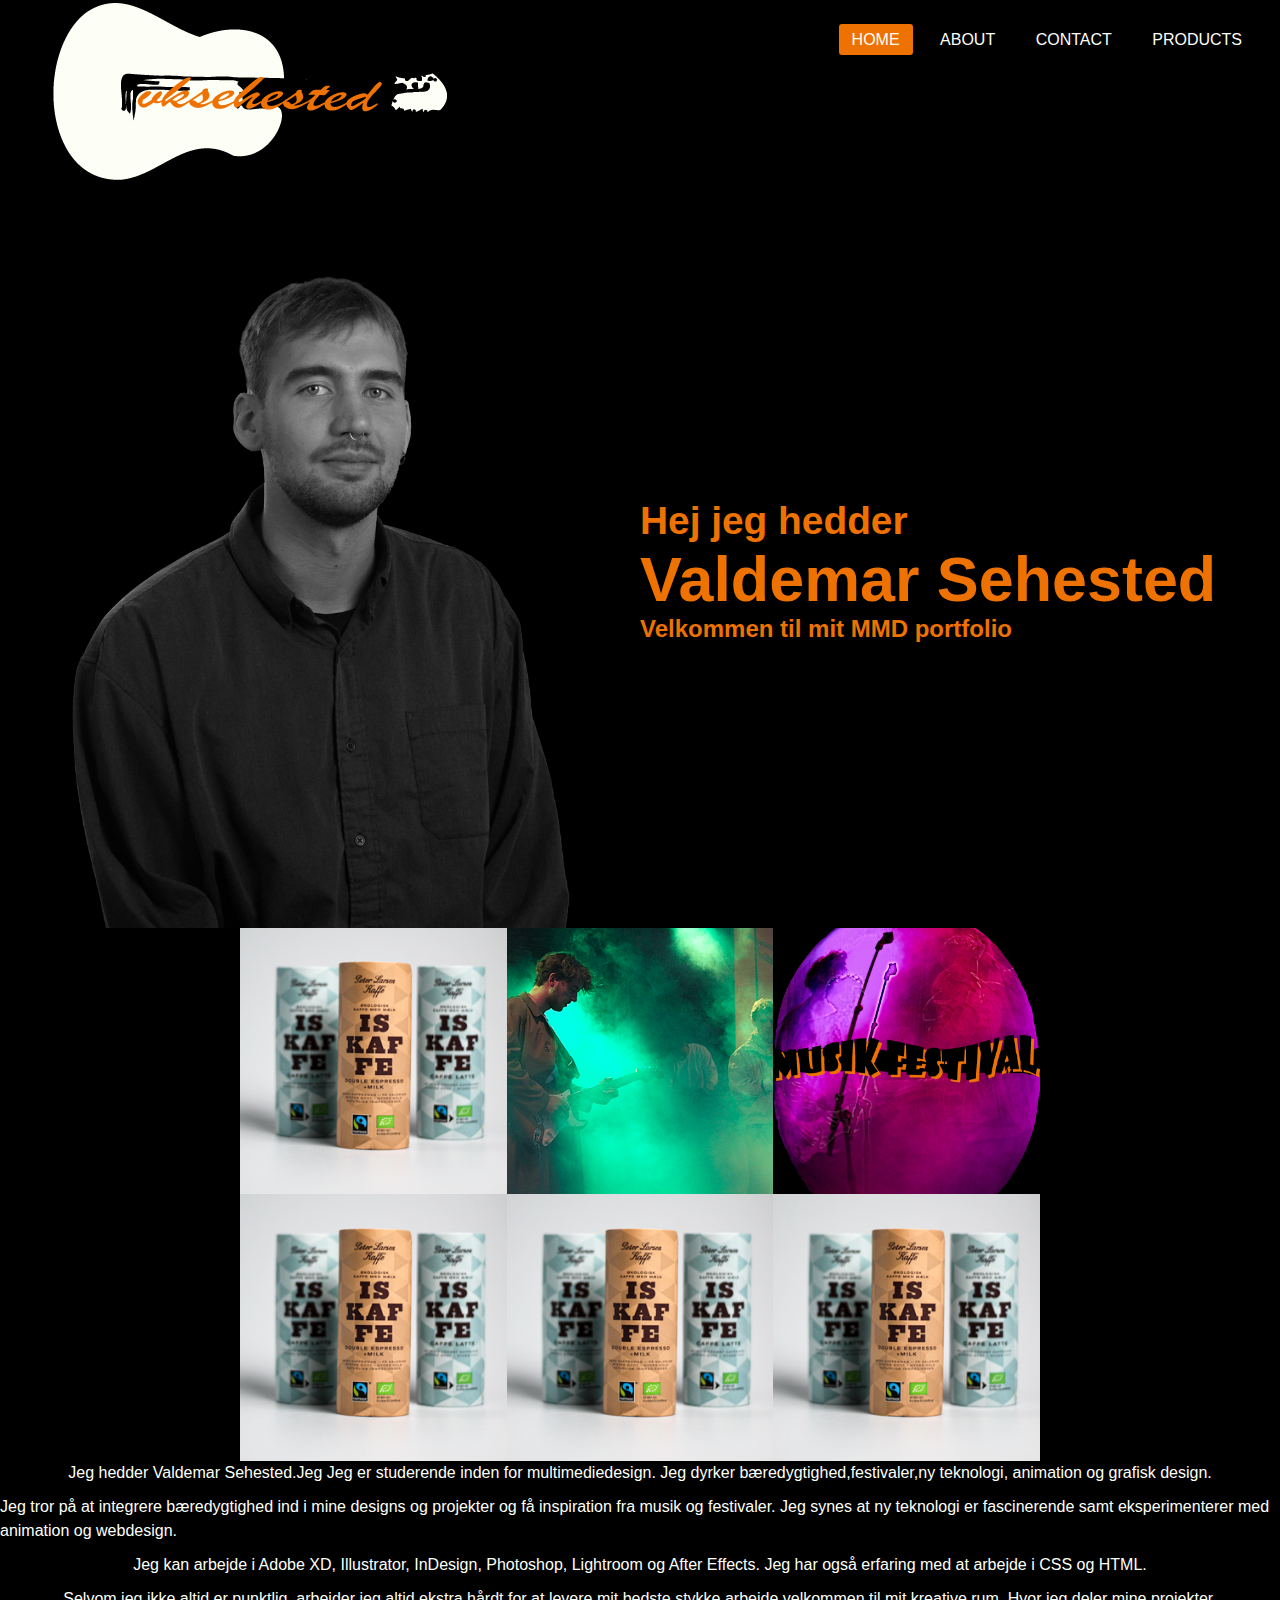
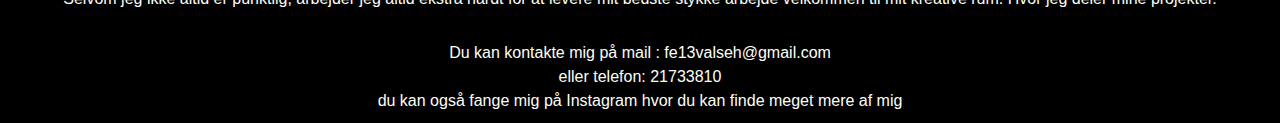
==== index.html @ 4e05ffeb "changed name to index" ====
<!DOCTYPE html>
<html lang="en">
<head>
    <meta charset="UTF-8">
    <link rel="stylesheet" href="frontpage.css">
    <title>frontpage</title>

</head>
<body id="pagefront">
    
    <nav>
        
        
        <label class="logo">
            <img src="guitar-logo.png" alt="vksehested logo">
        </label>
        <ul>
            <li><a class="active" href="#">home</a></li>
            <li><a href="#about">about</a></li>
            <li><a href="#contact">contact</a></li>
            <li><a href="#products">products</a></li>
        </ul>
    </nav>
    <section id="home">
        <div class="home-container">
        <img class="pro-pic" src="profil-billede.png" alt="profil billede af mig">
        <div>
            <p class="headline-medium headline-text">Hej jeg hedder</p>
            <p class="headline-large headline-text">Valdemar Sehested</p>
            <p class="headline-small headline-text">Velkommen til mit MMD portfolio</p>
        </div> 
    </div>
 </section>

<section id="contact">
    
    </section>
    <section id="products">
        <div class="produkt-container">
        <div class="product-galleri">
            <img src="kaffe-billede.png" alt="produkt billede af 3 is kaffe">
            <img src="guitar-manden.png" alt="guitarist til koncert">
            <img src="æg-festival_done.png" alt="produkt billede af 3 is kaffe">
            <img src="kaffe-billede.png" alt="produkt billede af 3 is kaffe">
            <img src="kaffe-billede.png" alt="produkt billede af 3 is kaffe">
            <img src="kaffe-billede.png" alt="produkt billede af 3 is kaffe">
       
          </div>
        </div>
    </section>

    <section id="about">
        <div class="about-container">
            <p class="about-me-tekst">Jeg hedder Valdemar Sehested.Jeg Jeg er studerende inden for multimediedesign. Jeg dyrker bæredygtighed,festivaler,ny teknologi, animation og grafisk design.
            </p>
            <p class="about-me-tekst">Jeg tror på at integrere bæredygtighed ind i mine designs og projekter og få inspiration fra musik og festivaler. Jeg synes at ny teknologi er fascinerende samt eksperimenterer med animation og webdesign.
            </p>
            <p class="about-me-tekst">Jeg kan arbejde i Adobe XD, Illustrator, InDesign, Photoshop, Lightroom og After Effects. Jeg har også erfaring med at arbejde i CSS og HTML.
            </p>
            <p class="about-me-tekst">Selvom jeg ikke altid er punktlig, arbejder jeg altid ekstra hårdt for at levere mit bedste stykke arbejde velkommen til mit kreative rum. Hvor jeg deler mine projekter.
            </p>
        </div>
    </section>
    <section id="contact">
        <div class="contact-container">
            <p class="kontakt-tekst">Du kan kontakte mig på mail : fe13valseh@gmail.com</p>
            <p class="kontakt-phone">eller telefon: 21733810</p>
            <p class="kontakt-SoMe">du kan også fange mig på Instagram hvor du kan finde meget mere af mig</p>
            
        </div>

    </section>

    


    
    <footer class="footer">
        
    </footer>
  
</body>

</html>
---- frontpage.css ----
*{
    padding: 0;
    margin: 0;
    text-decoration: none;
    list-style: none;
    box-sizing: border-box;
    position: relative;
}
#products .product-galleri
{
display: grid;
grid-template-columns:repeat(3, 1fr);
grid-template-rows: repeat(2,auto);
max-width: 50rem;
margin-inline: auto;
margin-top: 100px;
margin: auto;
flex-direction: row;
}
#products .product-galleri > img
{
width: 100%;
aspect-ratio: 1/1;
object-fit: cover;
transition: 
scale 300ms ease,
opacity 350ms linear ;
}
#products .product-galleri:has(img:hover) > img:not(:hover)
{
scale: .8;
opacity: .7;
}
body
{
    background-color: black;
    font-family:Arial, Helvetica, sans-serif ;
    scroll-behavior: smooth;  
}
.contact-container
{
    display: flex;
    align-items: center;
    flex-direction: column;
    margin-bottom: 20px;
    font-size: 16px;
    font-weight:normal;
    color: #fdfff7;
    line-height: 1.5;
    margin-bottom: 10px;
}
  .about-container
  {
    display: flex;
    align-items: center;
    flex-direction: column;
    margin-bottom: 20px;
  }
.about-me-tekst
{
    font-size: 16px;
    font-weight:normal;
    color: #fdfff7;
    line-height: 1.5;
    margin-bottom: 10px;
    
}
  

nav
{
    background: black
    ;
    height: 80px
    width 100%;
}
.footer
{
background-color: #626267;
color: #fdfff7;
text-align: center;
position: absolute ;
bottom: 0;
width: 100%;
margin-top: auto;

}

.headline-small,
.headline-medium,
.headline-large
{
white-space: nowrap;
}

.home-container
{
    display: flex;
    align-items: center;
    margin: bottom 20px;
}
.headline-text
{
margin: 0;
}
.headline-small
{
font-size: 24px;
font-weight: bold;
color: #ee7202;   
}
.headline-medium
{
font-size: 38.83px;
font-weight: bold;
color: #ee7202;   
}
.headline-large
{
font-size: 62.83px;
font-weight: bold;
color: #ee7202;   
}
.pro-pic
{
width: 50%;
height: auto;
display: block;
float: left;
margin-top: 0%;


}

nav ul
{
    float: right;
    margin-right: 20px;
}

nav ul li
{
display: inline-block;
line-height: 80px;
margin: 0 5px;

}
nav ul li a
{
color: #fdfff7;
font-size: 16px;
text-transform: uppercase;
padding: 7px 13px;
border-radius: 3px; ;
}
label.logo
{
color:#ee7202 ;
font-size: 24px; 
line-height: 80px;
padding: 0 50px;
font-weight: bold;
outline-color: black;




}



a.active,a:hover
{
background: #ee7202;
transition: .5;

}
/* this is for half a screen*/
@media(max-width: 952px)
{
    .home-container
    {
        display: flex;
        align-items: center;
        text-align: left;
        margin-top: 100px;
    }
    .pro-pic
{
width: 50%;
height: auto;
display: block;
float: left;
margin: 200px 0 100px;

}
.headline-small,
.headline-medium,
.headline-large
{
white-space: nowrap;
}

.headline-small
{
font-size: 14.83px;
font-weight: bold;
color: #ee7202;   
}

.headline-medium
{
font-size: 24px;
font-weight: bold;
color: #ee7202;   
}

.headline-large
{
font-size: 38.83px;
font-weight: bold;
color: #ee7202;   
}

.footer
{
background-color: #626267;
color: #fdfff7;
text-align: center;
padding: 20px;
width: 100%;
margin-top: auto;
}

    label.logo
    {
        font-size: 30px;
        padding-left: 50px;

    }
    nav ul li a
    {
        font-size:10px ;
    }
}
/* phone size */
@media(max-width: 600px)
{
    .product-galleri img
    {
    display: flex;
    max-width: 50rem;
    margin-inline: auto;
    margin-top: 100px;
    margin: auto;
    flex-direction:column;
    flex-wrap: wrap ;
    }
    #products .product-galleri > img
    {
    width: 100%;
    aspect-ratio: 1/1;
    object-fit: cover;
    transition: 
    scale 300ms ease,
    opacity 350ms linear ;
    }
    #products .product-galleri:has(img:hover) > img:not(:hover)
    {
    scale: .8;
    opacity: .7;
    }
    .contact-container
{
    display: flex;
    align-items: center;
    flex-direction: column;
    margin-bottom: 20px;
    font-size: 16px;
    font-weight:normal;
    color: #fdfff7;
    line-height: 1.5;
    margin-bottom: 10px;
}
  .about-container
  {
    display: flex;
    align-items: center;
    flex-direction: column;
    margin-bottom: 20px;
    max-width: 600px;
    margin: auto;
    max-width: 80%;
    background-color: black;
    margin-top: 440px;  
    
  }
.about-me-tekst
{
    font-size: 14px;
    font-weight:normal;
    color: #fdfff7;
    line-height: 1.5;
    margin-bottom: 10px;
    text-align: left;
    background-color: black;
    max-width: 600px;
    margin-left: 500px;
    width: 400px;
   
}

    .home-container
    {
        display: flex;
        align-items: center;
        text-align: left;
        margin-top: 200px;
    }
    .pro-pic
{
width: 50%;
height: auto;
display: block;
float: left;
margin: 200px 0 100px;

}

.headline-small
{
font-size: 80%;
font-weight: bold;
color: #ee7202;   
}

.headline-medium
{
font-size: 80%;
font-weight: bold;
color: #ee7202;   
}

.headline-large
{
font-size: 80%;
font-weight: bold;
color: #ee7202;   
}

footer
{
background-color: #626267;
color: #fdfff7;
text-align: center;
padding: 20px;
position: absolute;
bottom: 0;
width: 100%;
margin-top: auto;
}

    label.logo
    {
        font-size: 30px;
        padding-left: 50px;
        margin-bottom: 50px;

    }
    nav ul li a
    {
        font-size:10px ;
    }
    ul
    {
        position: absolute;
        width: 100%;
        height: 100vh;
        top: 80px;
        left: 0;
        text-align: center;
      


    }
    nav ul li
    {
        display: block;
        margin: 50px 0;
        line-height: 30px;
    }
   
    a:hover,a.active
    {
        background: none;
        color: #ee7202;
    }
}


@media(max-width: 858px)
{
    
     ul
    {
        position: absolute;
        width: 100%;
        height: 100vh;
        top: 80px;
        left: 0;
        text-align: center;
      


    }
    nav ul li
    {
        display: block;
        margin: 50px 0;
        line-height: 30px;
    }
    nav ul li a
    {
        font-size: 20px;
    }
    a:hover,a.active
    {
        background: none;
        color: #ee7202;
    }
    .pro-pic
    {
        float: left;


    }
    #products .product-galleri
{
display: grid;
grid-template-columns: repeat(3, 2fr);
grid-template-rows: repeat(3,auto);
max-width: 50rem;
margin-inline: auto;
float: right;
margin-top: 100px;
}
#products .product-galleri > img
{
width: 100%;
aspect-ratio: 1/1;
object-fit: cover;
transition: 
scale 300ms ease,
opacity 350ms linear ;
}
#products .product-galleri:has(img:hover) > img:not(:hover)
{
scale: .8;
opacity: .7;
}
}
/*
#products .product-galleri
{
display: grid;
grid-template-columns: repeat(3, 2fr);
grid-template-rows: repeat(3,auto);
max-width: 50rem;
margin-inline: auto;
float: right;
}
#products .product-galleri > img
{
width: 100%;
aspect-ratio: 1/1;
object-fit: cover;
transition: 
scale 300ms ease,
opacity 350ms linear ;
}
#products .product-galleri:has(img:hover) > img:not(:hover)
{
scale: .8;
opacity: .7;
}*/
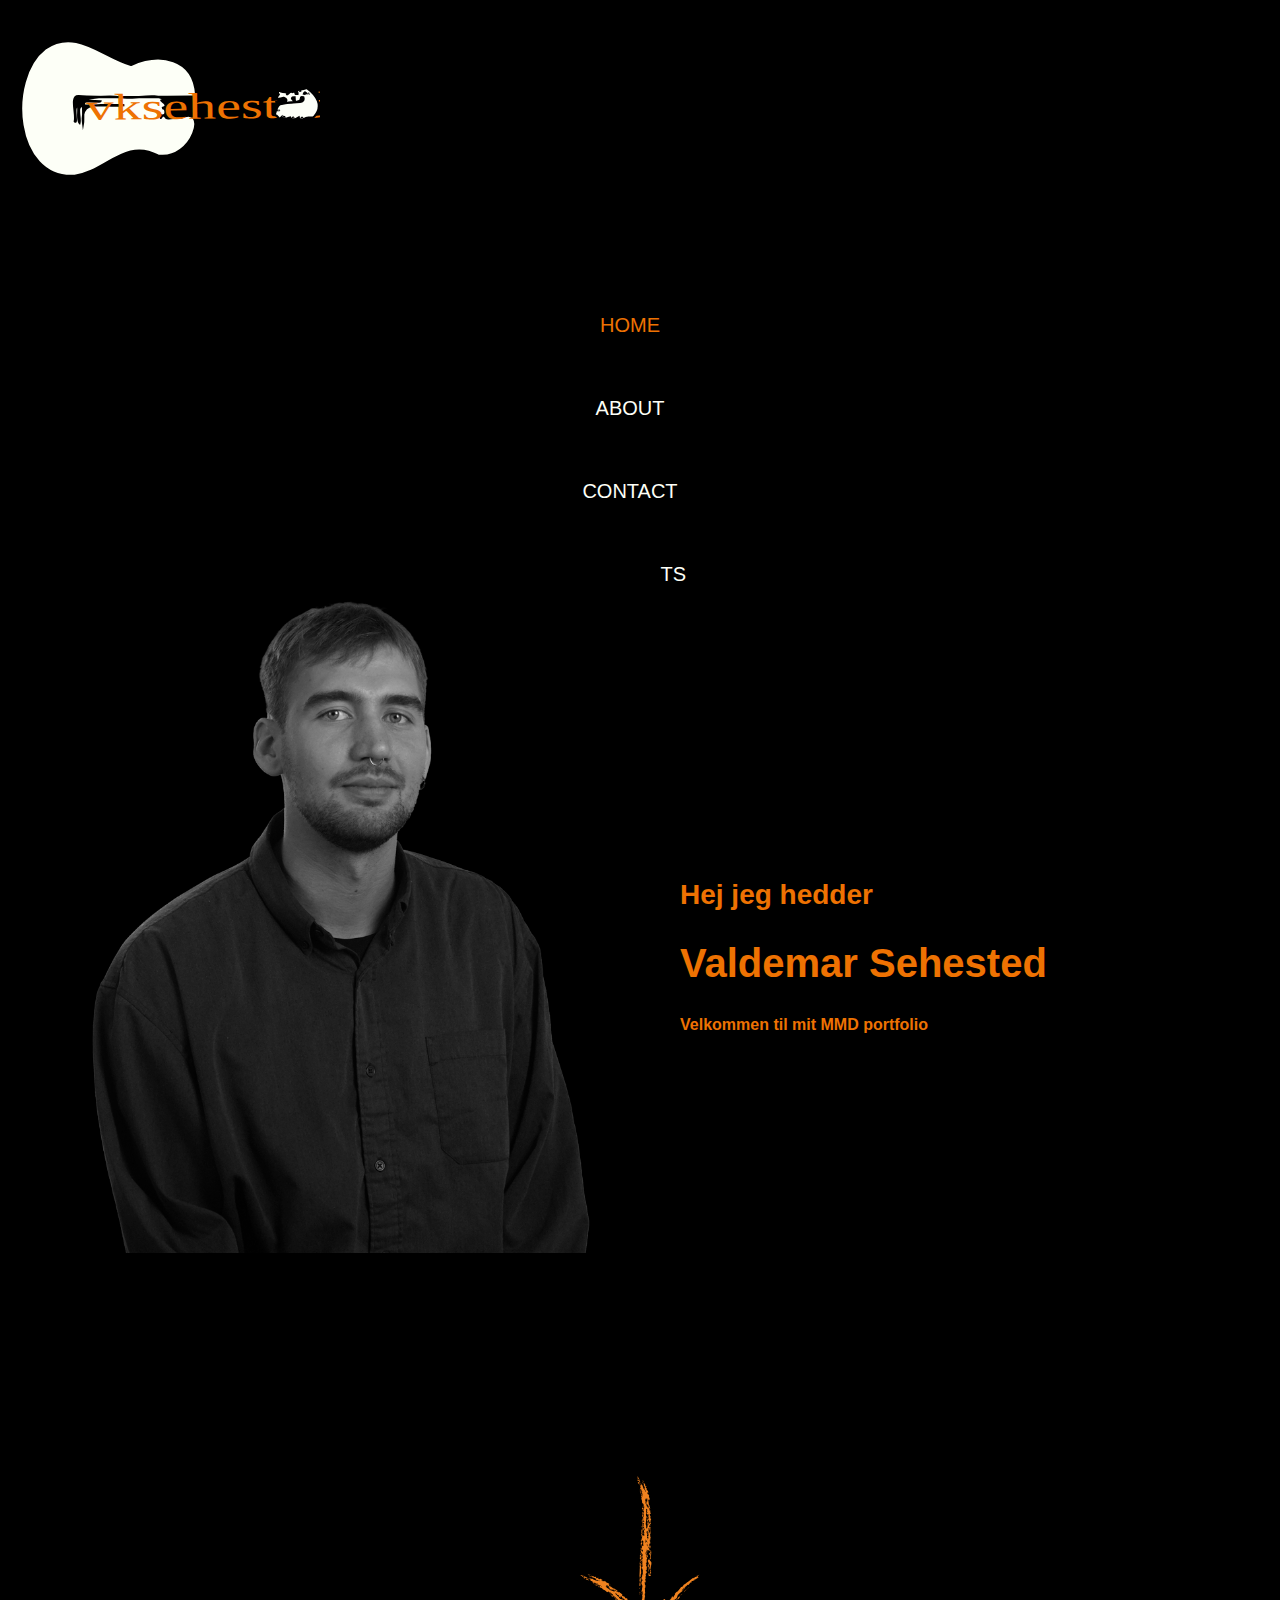
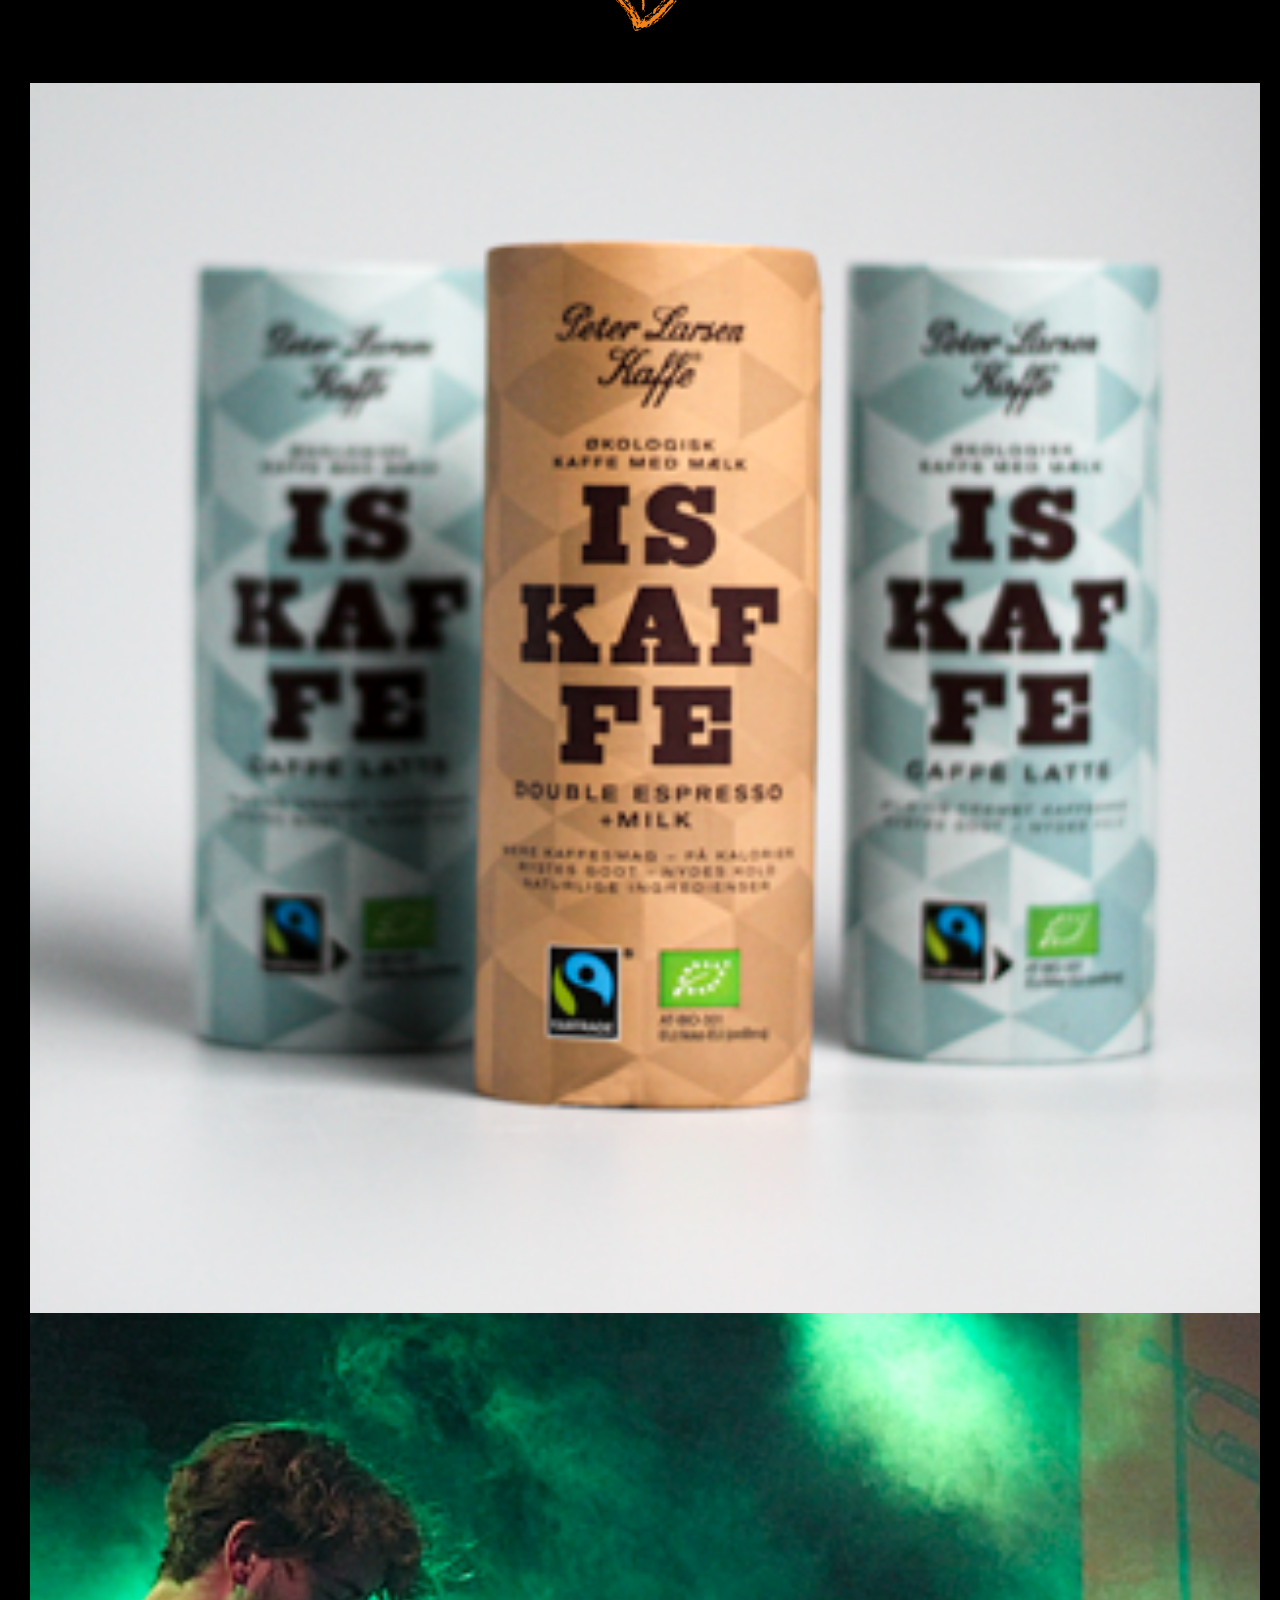
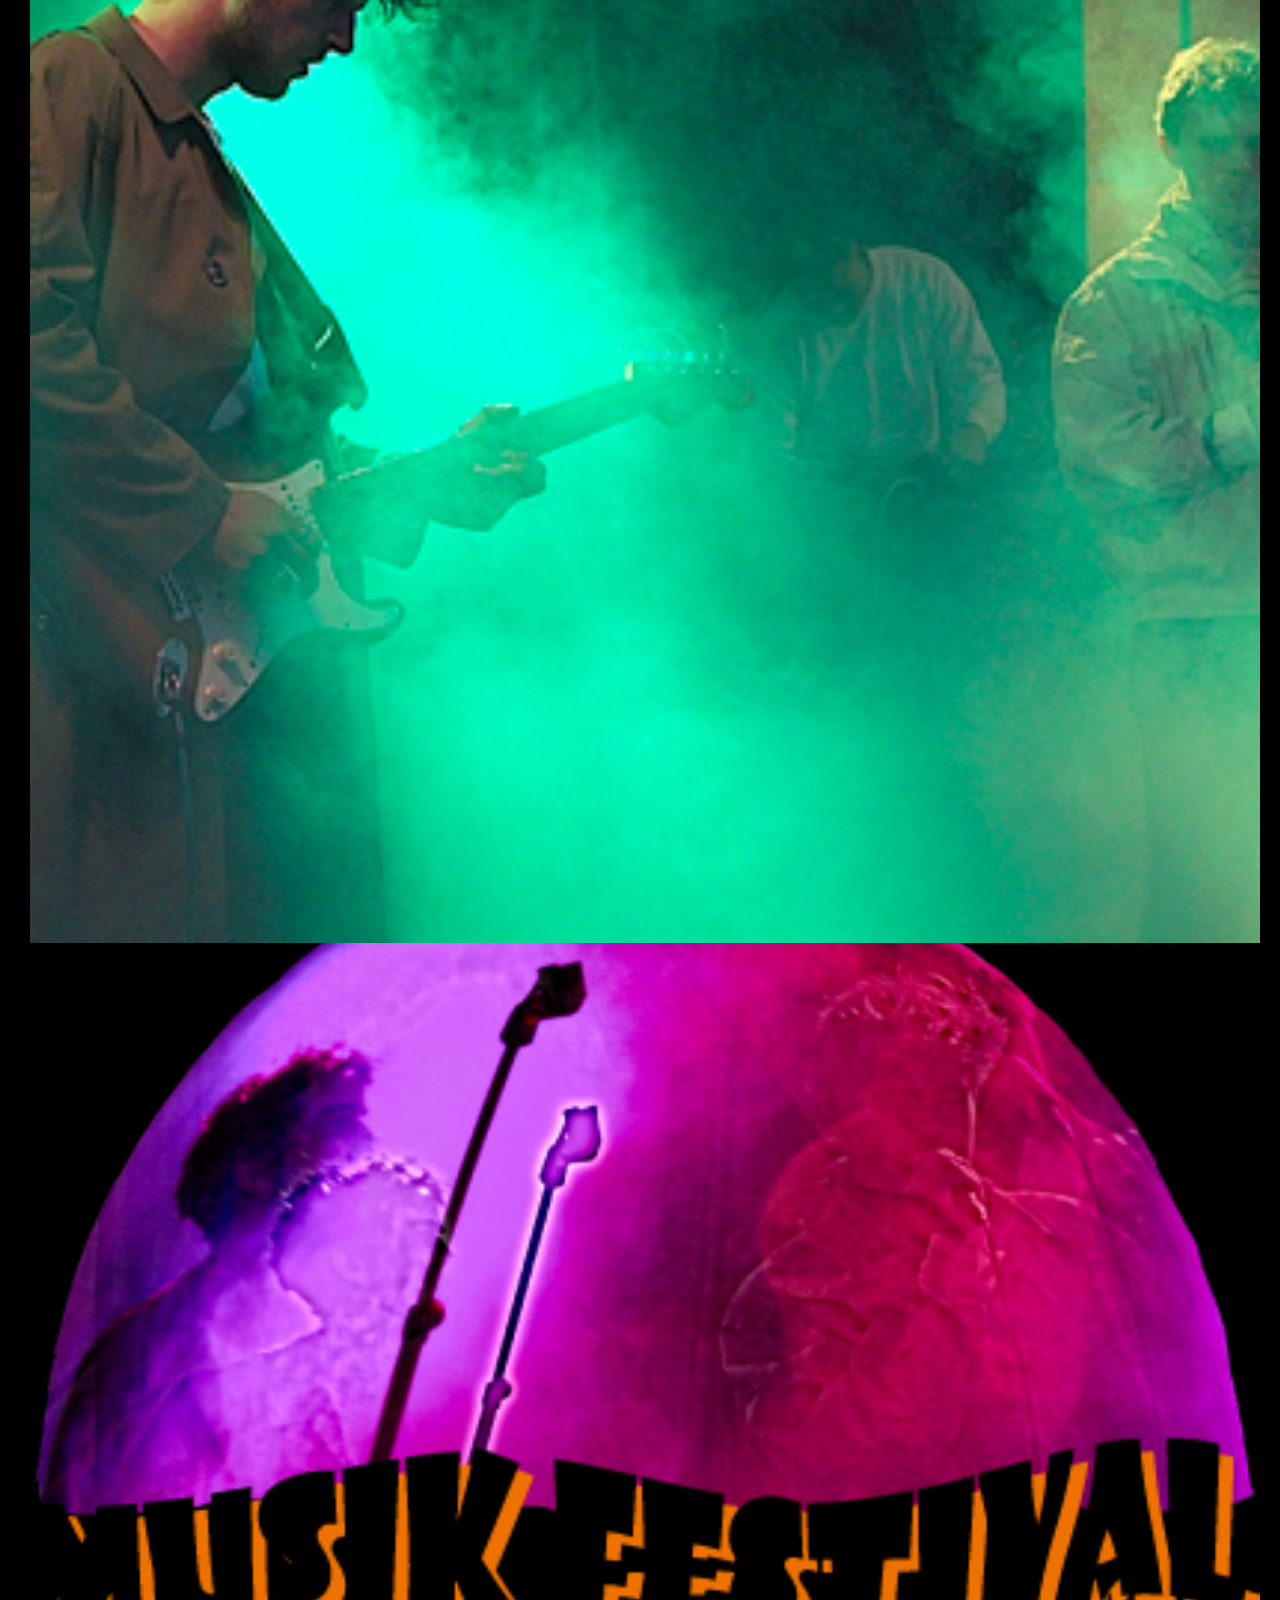
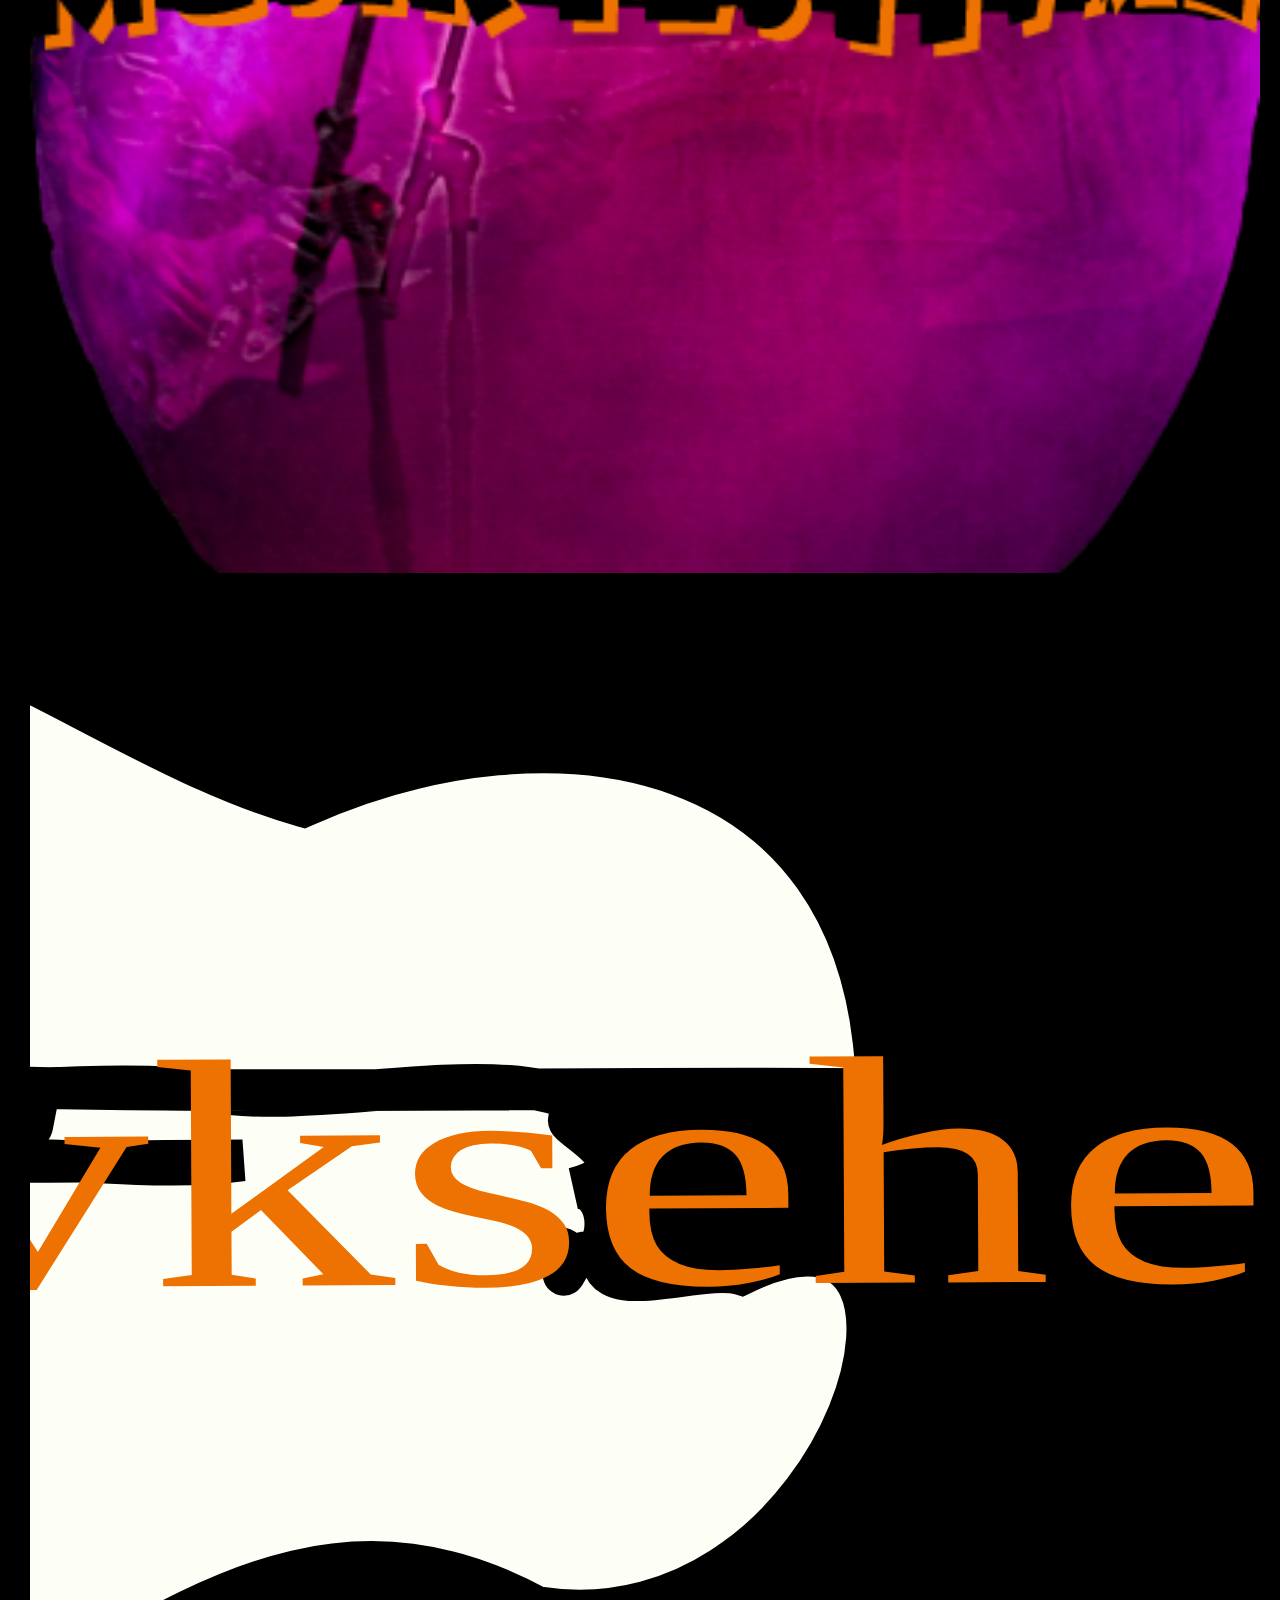
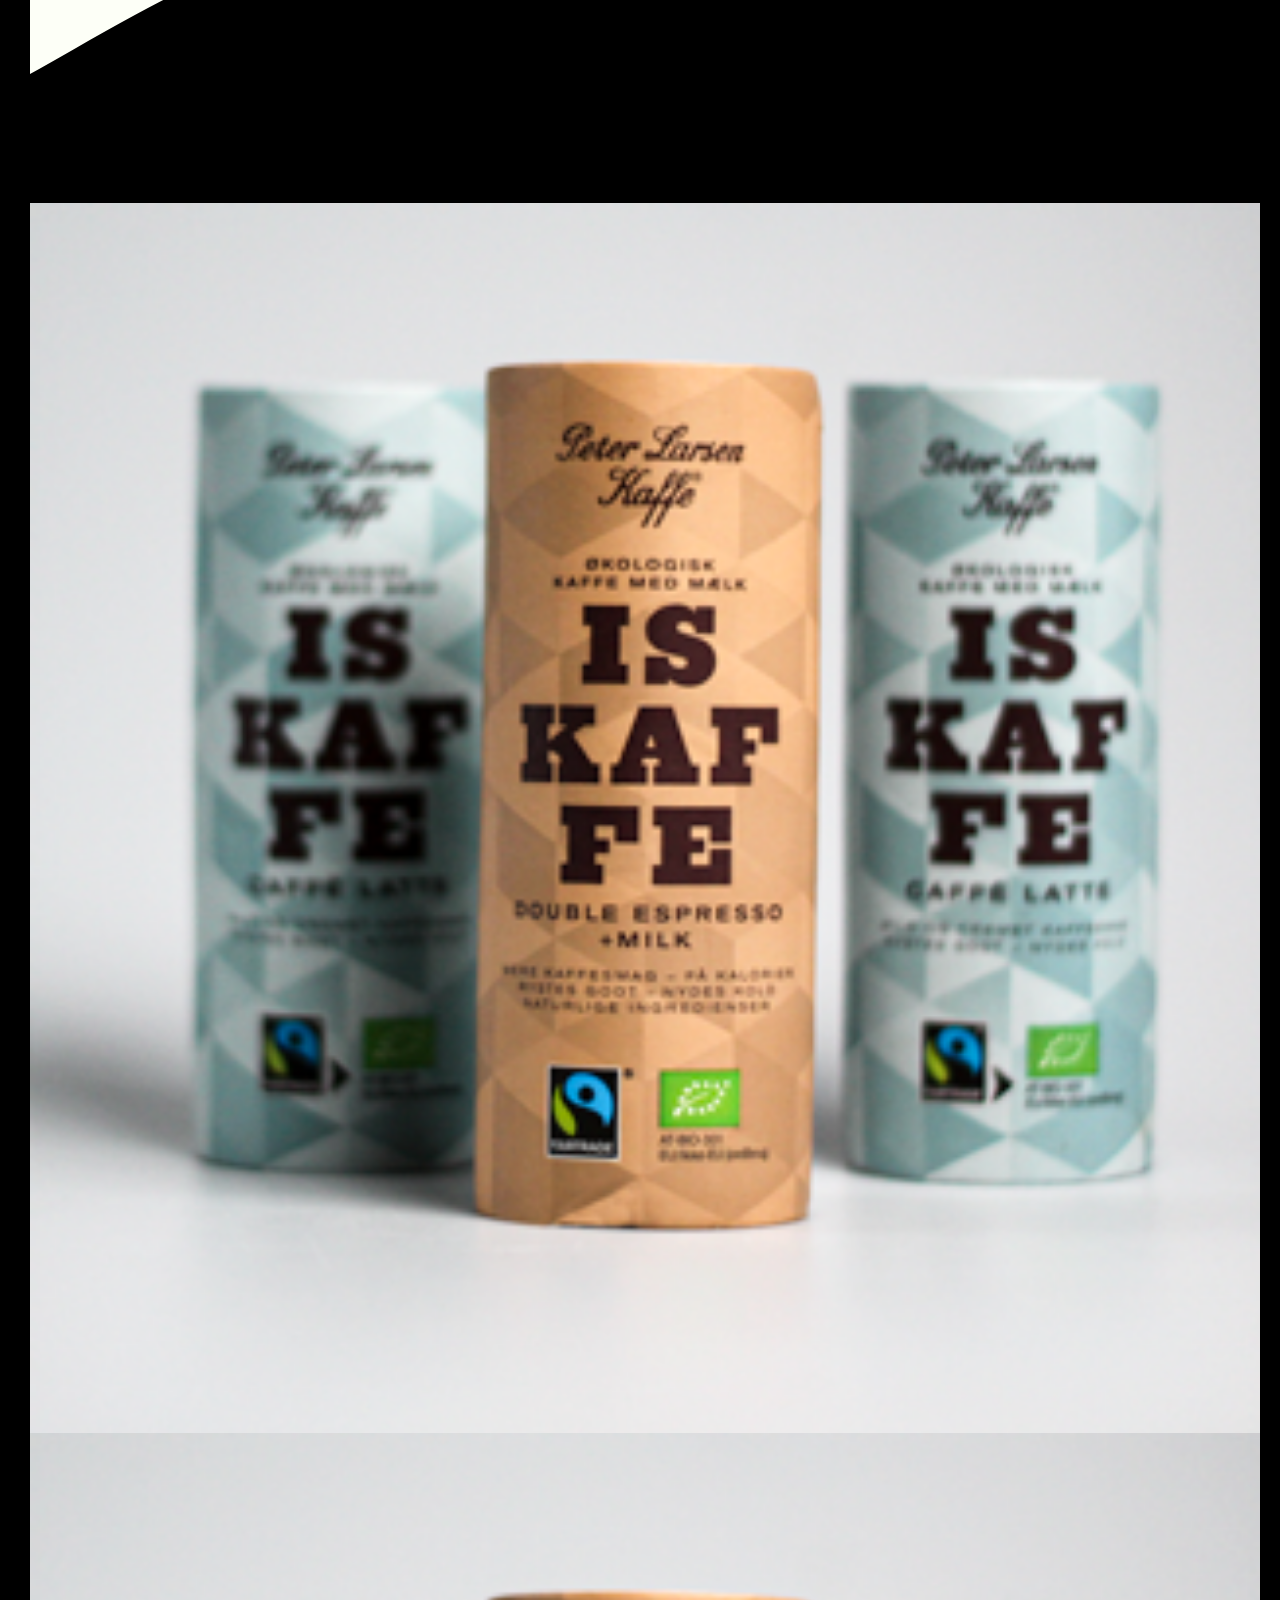
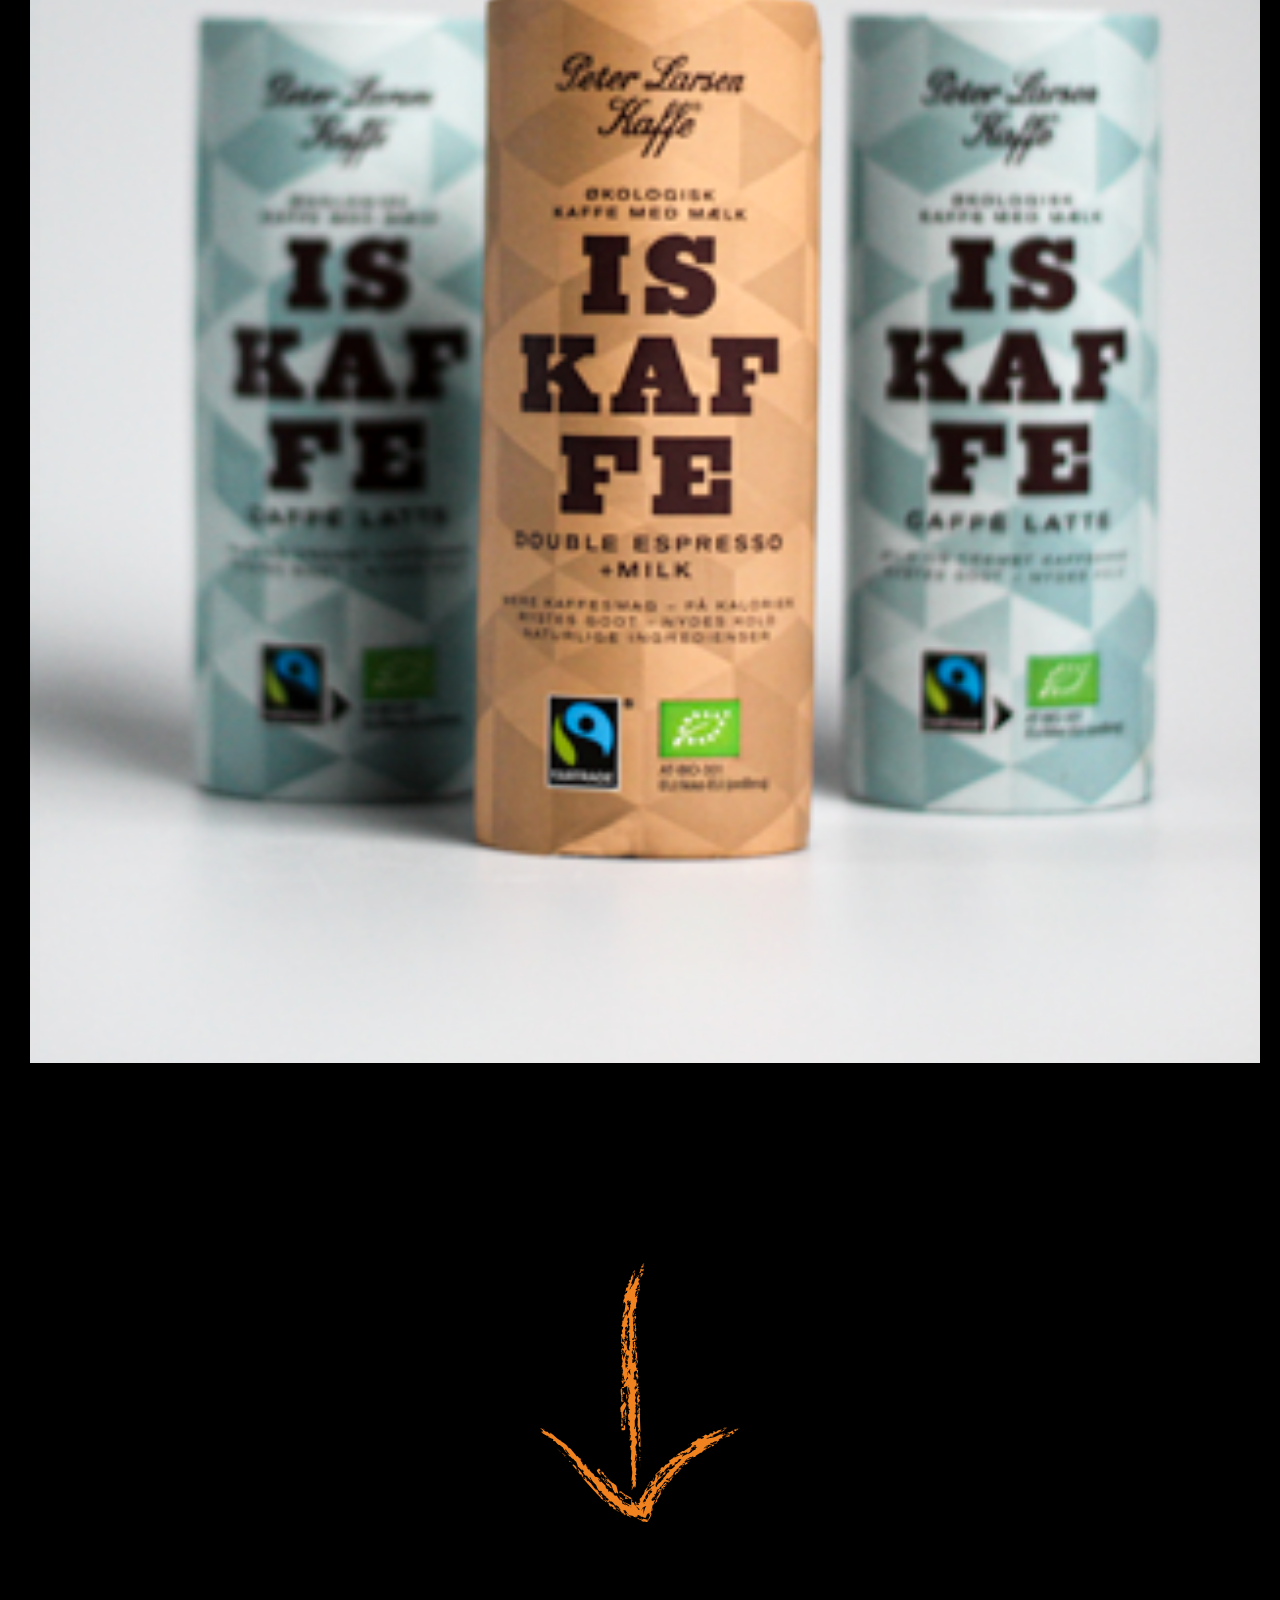
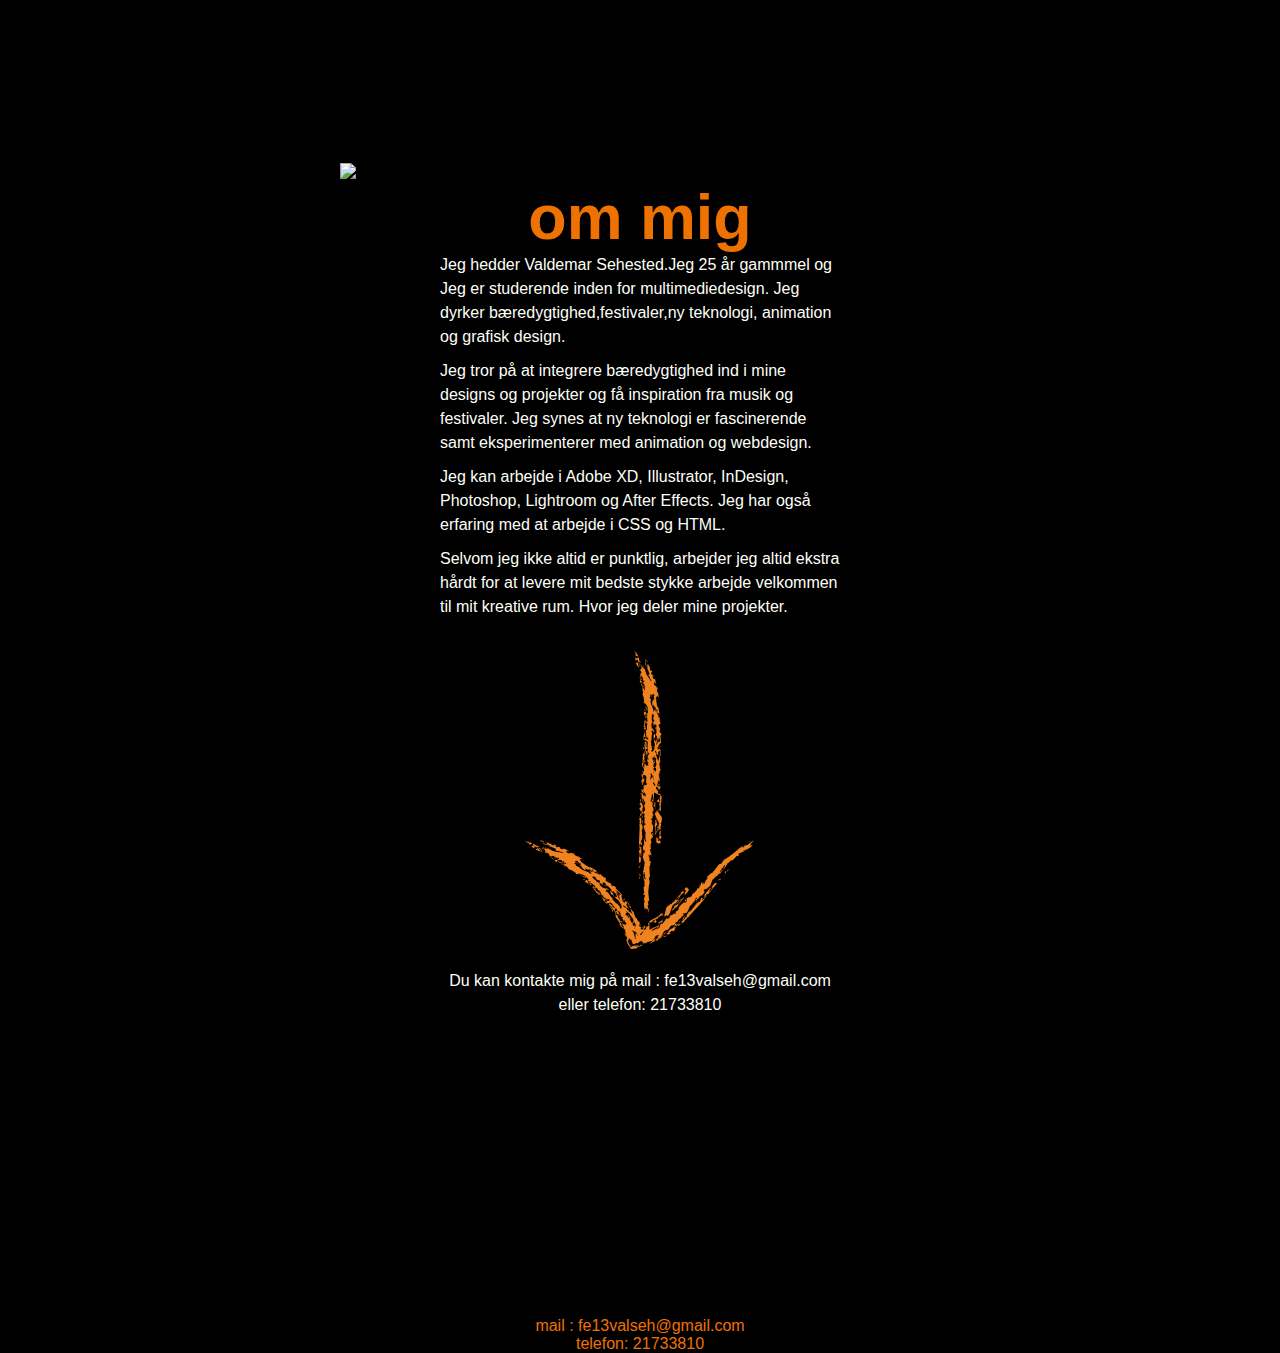
==== commit b2a1c13a: "changed a lot almost finished" ====
--- a/index.html
+++ b/index.html
@@ -2,6 +2,7 @@
 <html lang="en">
 <head>
     <meta charset="UTF-8">
+    <meta name="viewport" content="width=device-width, initial-scale=1">
     <link rel="stylesheet" href="frontpage.css">
     <title>frontpage</title>
 
@@ -10,9 +11,9 @@
     
     <nav>
         
-        
+       
         <label class="logo">
-            <img src="guitar-logo.png" alt="vksehested logo">
+            <img src="guitar-logo.svg" alt="vksehested logo">
         </label>
         <ul>
             <li><a class="active" href="#">home</a></li>
@@ -28,30 +29,39 @@
             <p class="headline-medium headline-text">Hej jeg hedder</p>
             <p class="headline-large headline-text">Valdemar Sehested</p>
             <p class="headline-small headline-text">Velkommen til mit MMD portfolio</p>
-        </div> 
+        </div>
+       
     </div>
  </section>
+ <div class="arrow-container">
+    <img class="arrow" src="arrow-down.svg" alt="this is a arrow pointing down"></div>
+    </div> 
 
 <section id="contact">
     
     </section>
     <section id="products">
         <div class="produkt-container">
-        <div class="product-galleri">
-            <img src="kaffe-billede.png" alt="produkt billede af 3 is kaffe">
-            <img src="guitar-manden.png" alt="guitarist til koncert">
-            <img src="æg-festival_done.png" alt="produkt billede af 3 is kaffe">
-            <img src="kaffe-billede.png" alt="produkt billede af 3 is kaffe">
-            <img src="kaffe-billede.png" alt="produkt billede af 3 is kaffe">
-            <img src="kaffe-billede.png" alt="produkt billede af 3 is kaffe">
+            <div class="product-galleri">
+                <img src="kaffe-billede.png" alt="produkt billede af 3 is kaffe">
+                <img src="guitar-manden.png" alt="guitarist til koncert">
+                <img src="æg-festival_done.png" alt="festival billede">
+                <img src="guitar-til-logo.svg" alt="mit logo">
+                <img src="kaffe-billede.png" alt="produkt billede af 3 is kaffe">
+                <img src="kaffe-billede.png" alt="produkt billede af 3 is kaffe">
        
-          </div>
+            </div>
+        </div>
+        <div class="arrow-container-left">
+            <img class="arrow-down-left" src="arrow-down-left.svg" alt="arrow down left side">
         </div>
     </section>
 
     <section id="about">
         <div class="about-container">
-            <p class="about-me-tekst">Jeg hedder Valdemar Sehested.Jeg Jeg er studerende inden for multimediedesign. Jeg dyrker bæredygtighed,festivaler,ny teknologi, animation og grafisk design.
+            <img class="about-me-pic" src="about-me-billede.png" alt="profil billede af valdemar Sehested">
+            <p class="about-me-headline"> om mig</p>
+            <p class="about-me-tekst">Jeg hedder Valdemar Sehested.Jeg 25 år gammmel og Jeg er studerende inden for multimediedesign. Jeg dyrker bæredygtighed,festivaler,ny teknologi, animation og grafisk design.
             </p>
             <p class="about-me-tekst">Jeg tror på at integrere bæredygtighed ind i mine designs og projekter og få inspiration fra musik og festivaler. Jeg synes at ny teknologi er fascinerende samt eksperimenterer med animation og webdesign.
             </p>
@@ -62,22 +72,27 @@
         </div>
     </section>
     <section id="contact">
+        <div class="arrow-container-two">
+            <img class="arrow-two" src="arrow-down.svg" alt="this is a arrow pointing down"></div>
+            </div> 
+       
         <div class="contact-container">
             <p class="kontakt-tekst">Du kan kontakte mig på mail : fe13valseh@gmail.com</p>
-            <p class="kontakt-phone">eller telefon: 21733810</p>
-            <p class="kontakt-SoMe">du kan også fange mig på Instagram hvor du kan finde meget mere af mig</p>
-            
+                <p class="kontakt-phone">eller telefon: 21733810</p>
         </div>
+    
 
     </section>
 
-    
+    <footer class="footer">
+        <p class="kontakt-tekst"> mail : fe13valseh@gmail.com</p>
+        <p class="kontakt-phone"> telefon: 21733810</p>
+</footer>
+
 
 
     
-    <footer class="footer">
-        
-    </footer>
+   
   
 </body>
 
--- a/frontpage.css
+++ b/frontpage.css
@@ -6,15 +6,123 @@
     box-sizing: border-box;
     position: relative;
 }
+body
+{
+    background-color: black;
+    font-family:Arial, Helvetica, sans-serif ;
+    scroll-behavior: smooth;  
+}
+nav
+{
+    background: black;
+    height: 160px;
+    width: 100%;
+    display: flex;
+    justify-content: space-between;
+  
+   
+}
+nav ul
+{
+   
+    margin-right: 20px;
+    display: flex;
+    align-items: center;
+}
+
+nav ul li
+{
+display: inline-block;
+line-height: 160px;
+margin: 0 10px;
+
+}
+nav ul li a
+{
+color: #fdfff7;
+font-size: 18px;
+text-transform: uppercase;
+padding: 10px 20px;
+border-radius: 3px;
+}
+label.logo
+{
+    display:flex;
+    max-width: 800px;
+    padding: 20px;
+   
+}
+label.logo img 
+{
+height: auto;
+width: 100%;
+max-width: 800px;
+}
+.home-container
+{
+    
+    align-items: center;
+    text-align: left;
+    margin-top: 100px;
+    margin-bottom: 100px;
+}
+.pro-pic
+{
+width: 50%;
+display: flex;
+float: left;
+margin-top: -100px;
+max-height: fit-content;
+overflow: hidden;
+}
+.headline-small,
+.headline-medium,
+.headline-large
+{
+white-space: nowrap;
+margin-bottom: 500px;
+margin-top: 1000px;
+}
+
+
+.headline-text
+{
+margin: 0;
+margin-top: 30px;
+
+
+}
+.headline-small
+{
+
+font-size: 38.83px;
+font-weight: bold;
+color: #ee7202;   
+}
+.headline-medium
+{
+margin-top: 200px;
+font-size: 62.83px;
+font-weight: bold;
+color: #ee7202;   
+}
+.headline-large
+{
+font-size: 101.65px;
+font-weight: bold;
+color: #ee7202;   
+}
+
+
+
 #products .product-galleri
 {
 display: grid;
 grid-template-columns:repeat(3, 1fr);
 grid-template-rows: repeat(2,auto);
-max-width: 50rem;
+max-width: 100rem;
 margin-inline: auto;
-margin-top: 100px;
-margin: auto;
+margin-top: 1000px;
 flex-direction: row;
 }
 #products .product-galleri > img
@@ -31,143 +139,99 @@
 scale: .8;
 opacity: .7;
 }
-body
-{
-    background-color: black;
-    font-family:Arial, Helvetica, sans-serif ;
-    scroll-behavior: smooth;  
-}
+.arrow
+{
+display:flex;
+float:right;
+max-width: 600px;
+}
+.arrow-down-left
+{
+display: flex;
+float:left;
+max-width:600px;
+}
+.about-me-pic
+{
+    width: 50%;
+display: flex;
+float: center;
+margin-top: -100px;
+max-height: fit-content;
+overflow: hidden;
+max-width: 600px;
+}
+.about-container
+{
+  display: flex;
+  align-items: center;
+  flex-direction: column;
+  margin-bottom: 20px;
+  margin-top: 800px;
+}
+.about-me-headline
+{
+display:flex;
+font-size: 62.83px;
+font-weight:bold ;
+color: #ee7202;
+
+
+}
+.about-me-tekst
+{
+  display: flex;
+  font-size: 16px;
+  font-weight:normal;
+  color: #fdfff7;
+  line-height: 1.5;
+  margin-bottom: 10px;
+  padding: auto;
+  max-width: 500px;
+  
+}
+.arrow-two
+{
+display: flex;
+flex-direction: column;
+justify-content: center;
+max-width: 300px;
+max-height: 300px;
+align-items: center;
+margin: auto;
+}
+
 .contact-container
 {
     display: flex;
     align-items: center;
     flex-direction: column;
     margin-bottom: 20px;
+    margin-top: 50px;
     font-size: 16px;
     font-weight:normal;
     color: #fdfff7;
     line-height: 1.5;
     margin-bottom: 10px;
 }
-  .about-container
-  {
-    display: flex;
-    align-items: center;
-    flex-direction: column;
-    margin-bottom: 20px;
-  }
-.about-me-tekst
-{
-    font-size: 16px;
-    font-weight:normal;
-    color: #fdfff7;
-    line-height: 1.5;
-    margin-bottom: 10px;
-    
-}
-  
-
-nav
-{
-    background: black
-    ;
-    height: 80px
-    width 100%;
-}
+
+ 
+
+
 .footer
 {
-background-color: #626267;
-color: #fdfff7;
+display: flex;
+align-content: center;
+flex-direction: column;
+justify-content: center;
+background-color: #000000;
+color: #ee7202;
 text-align: center;
-position: absolute ;
-bottom: 0;
 width: 100%;
 margin-top: auto;
 
 }
 
-.headline-small,
-.headline-medium,
-.headline-large
-{
-white-space: nowrap;
-}
-
-.home-container
-{
-    display: flex;
-    align-items: center;
-    margin: bottom 20px;
-}
-.headline-text
-{
-margin: 0;
-}
-.headline-small
-{
-font-size: 24px;
-font-weight: bold;
-color: #ee7202;   
-}
-.headline-medium
-{
-font-size: 38.83px;
-font-weight: bold;
-color: #ee7202;   
-}
-.headline-large
-{
-font-size: 62.83px;
-font-weight: bold;
-color: #ee7202;   
-}
-.pro-pic
-{
-width: 50%;
-height: auto;
-display: block;
-float: left;
-margin-top: 0%;
-
-
-}
-
-nav ul
-{
-    float: right;
-    margin-right: 20px;
-}
-
-nav ul li
-{
-display: inline-block;
-line-height: 80px;
-margin: 0 5px;
-
-}
-nav ul li a
-{
-color: #fdfff7;
-font-size: 16px;
-text-transform: uppercase;
-padding: 7px 13px;
-border-radius: 3px; ;
-}
-label.logo
-{
-color:#ee7202 ;
-font-size: 24px; 
-line-height: 80px;
-padding: 0 50px;
-font-weight: bold;
-outline-color: black;
-
-
-
-
-}
-
-
 
 a.active,a:hover
 {
@@ -175,12 +239,12 @@
 transition: .5;
 
 }
-/* this is for half a screen*/
+/* this is for half a screen
 @media(max-width: 952px)
 {
     .home-container
     {
-        display: flex;
+        
         align-items: center;
         text-align: left;
         margin-top: 100px;
@@ -222,91 +286,139 @@
 color: #ee7202;   
 }
 
-.footer
-{
-background-color: #626267;
-color: #fdfff7;
-text-align: center;
-padding: 20px;
-width: 100%;
-margin-top: auto;
-}
-
+    /* label.logo
+    {
+        
+    } */
+    /* nav ul li a
+    {
+        font-size:10px ;
+    } */
+/* } */
+/* phone size */
+ @media(max-width: 1300px)
+{
     label.logo
     {
-        font-size: 30px;
-        padding-left: 50px;
-
+        position: absolute;
+        top: 20px;
+        
+        flex-direction: column;
+        align-items: center;
+        justify-content: center;
+        float: center;
+
+    }
+    ul
+    {
+        position: relative;
+        
+        display: flex;
+        flex-direction: column;
+        align-items: center;
+        justify-content: center;
+        align-content: space-around;
+        
+
+        width: 100%;
+       height: 100vh;
+       
+      text-align: center;
+      
+    
+
+
+    }
+    nav ul li
+    {
+        display: block;
+        margin-bottom: 10px;
+       line-height: initial;
+       margin: 20px;
+       
     }
     nav ul li a
     {
-        font-size:10px ;
-    }
-}
-/* phone size */
-@media(max-width: 600px)
-{
-    .product-galleri img
-    {
+        font-size: 20px;
+        display: block;
+        padding: 10px;
+    }
+   
+    a:hover,a.active
+    {
+        background: none;
+        color: #ee7202;
+    }
+    .pro-pic
+    {
+    width: 50%;
+    height: auto;
     display: flex;
-    max-width: 50rem;
-    margin-inline: auto;
-    margin-top: 100px;
+    float: left;
+    margin: 180px 20px 100px;
+    
+    }
+    .headline-small
+{
+
+font-size: 1rem;
+}
+
+.headline-medium
+{
+
+
+font-size: 1.75rem;
+}
+
+.headline-large
+{
+
+font-size: 2.5rem ;
+margin-right: 20px;
+}
+.arrow-container
+{
+    display: flex;
+    flex-direction: column;
+    padding: 40px;
+    max-width: 200px; 
+    max-height: 200px; 
+    align-items: center;
+    justify-content: center;
     margin: auto;
-    flex-direction:column;
-    flex-wrap: wrap ;
-    }
-    #products .product-galleri > img
-    {
-    width: 100%;
-    aspect-ratio: 1/1;
-    object-fit: cover;
-    transition: 
-    scale 300ms ease,
-    opacity 350ms linear ;
-    }
-    #products .product-galleri:has(img:hover) > img:not(:hover)
-    {
-    scale: .8;
-    opacity: .7;
-    }
+   
+
+
+
+}
+    #products .product-galleri
+    {
+        grid-template-columns: 1fr;
+        margin: 30px 20px 10px 30px;
+    }
+    .arrow-container-left
+    {
+        max-width: 200px;
+        max-height: 400px;
+       align-items: center;
+       margin:auto;
+       margin-top: 200px;
+       
+
+    }
+
     .contact-container
 {
-    display: flex;
-    align-items: center;
-    flex-direction: column;
-    margin-bottom: 20px;
-    font-size: 16px;
-    font-weight:normal;
-    color: #fdfff7;
-    line-height: 1.5;
-    margin-bottom: 10px;
-}
-  .about-container
-  {
-    display: flex;
-    align-items: center;
-    flex-direction: column;
-    margin-bottom: 20px;
-    max-width: 600px;
+    max-width: 400px;
     margin: auto;
-    max-width: 80%;
-    background-color: black;
-    margin-top: 440px;  
+}
+  
+.about-me-tekst
+{
+   
+    max-width: 400px;
     
-  }
-.about-me-tekst
-{
-    font-size: 14px;
-    font-weight:normal;
-    color: #fdfff7;
-    line-height: 1.5;
-    margin-bottom: 10px;
-    text-align: left;
-    background-color: black;
-    max-width: 600px;
-    margin-left: 500px;
-    width: 400px;
    
 }
 
@@ -317,61 +429,24 @@
         text-align: left;
         margin-top: 200px;
     }
-    .pro-pic
-{
-width: 50%;
-height: auto;
-display: block;
-float: left;
-margin: 200px 0 100px;
-
-}
-
-.headline-small
-{
-font-size: 80%;
-font-weight: bold;
-color: #ee7202;   
-}
-
-.headline-medium
-{
-font-size: 80%;
-font-weight: bold;
-color: #ee7202;   
-}
-
-.headline-large
-{
-font-size: 80%;
-font-weight: bold;
-color: #ee7202;   
-}
-
-footer
-{
-background-color: #626267;
-color: #fdfff7;
-text-align: center;
-padding: 20px;
-position: absolute;
-bottom: 0;
-width: 100%;
-margin-top: auto;
-}
-
-    label.logo
-    {
-        font-size: 30px;
-        padding-left: 50px;
-        margin-bottom: 50px;
-
-    }
-    nav ul li a
-    {
-        font-size:10px ;
-    }
-    ul
+  
+
+
+
+.contact-container
+{
+margin-top: 20px;
+margin-bottom: 300px;
+}
+
+  
+} 
+
+
+/* @media(max-width: 858px)
+{
+    
+     ul
     {
         position: absolute;
         width: 100%;
@@ -389,52 +464,25 @@
         margin: 50px 0;
         line-height: 30px;
     }
-   
+    nav ul li a
+    {
+        font-size: 20px;
+    }
     a:hover,a.active
     {
         background: none;
         color: #ee7202;
     }
-}
-
-
-@media(max-width: 858px)
-{
-    
-     ul
-    {
-        position: absolute;
-        width: 100%;
-        height: 100vh;
-        top: 80px;
-        left: 0;
-        text-align: center;
-      
-
-
-    }
-    nav ul li
-    {
-        display: block;
-        margin: 50px 0;
-        line-height: 30px;
-    }
-    nav ul li a
-    {
-        font-size: 20px;
-    }
-    a:hover,a.active
-    {
-        background: none;
-        color: #ee7202;
-    }
     .pro-pic
     {
         float: left;
 
 
     }
-    #products .product-galleri
+   */
+/* } */ 
+/*
+#products .product-galleri
 {
 display: grid;
 grid-template-columns: repeat(3, 2fr);
@@ -442,7 +490,6 @@
 max-width: 50rem;
 margin-inline: auto;
 float: right;
-margin-top: 100px;
 }
 #products .product-galleri > img
 {
@@ -457,31 +504,6 @@
 {
 scale: .8;
 opacity: .7;
-}
-}
-/*
-#products .product-galleri
-{
-display: grid;
-grid-template-columns: repeat(3, 2fr);
-grid-template-rows: repeat(3,auto);
-max-width: 50rem;
-margin-inline: auto;
-float: right;
-}
-#products .product-galleri > img
-{
-width: 100%;
-aspect-ratio: 1/1;
-object-fit: cover;
-transition: 
-scale 300ms ease,
-opacity 350ms linear ;
-}
-#products .product-galleri:has(img:hover) > img:not(:hover)
-{
-scale: .8;
-opacity: .7;
 }*/
 
 
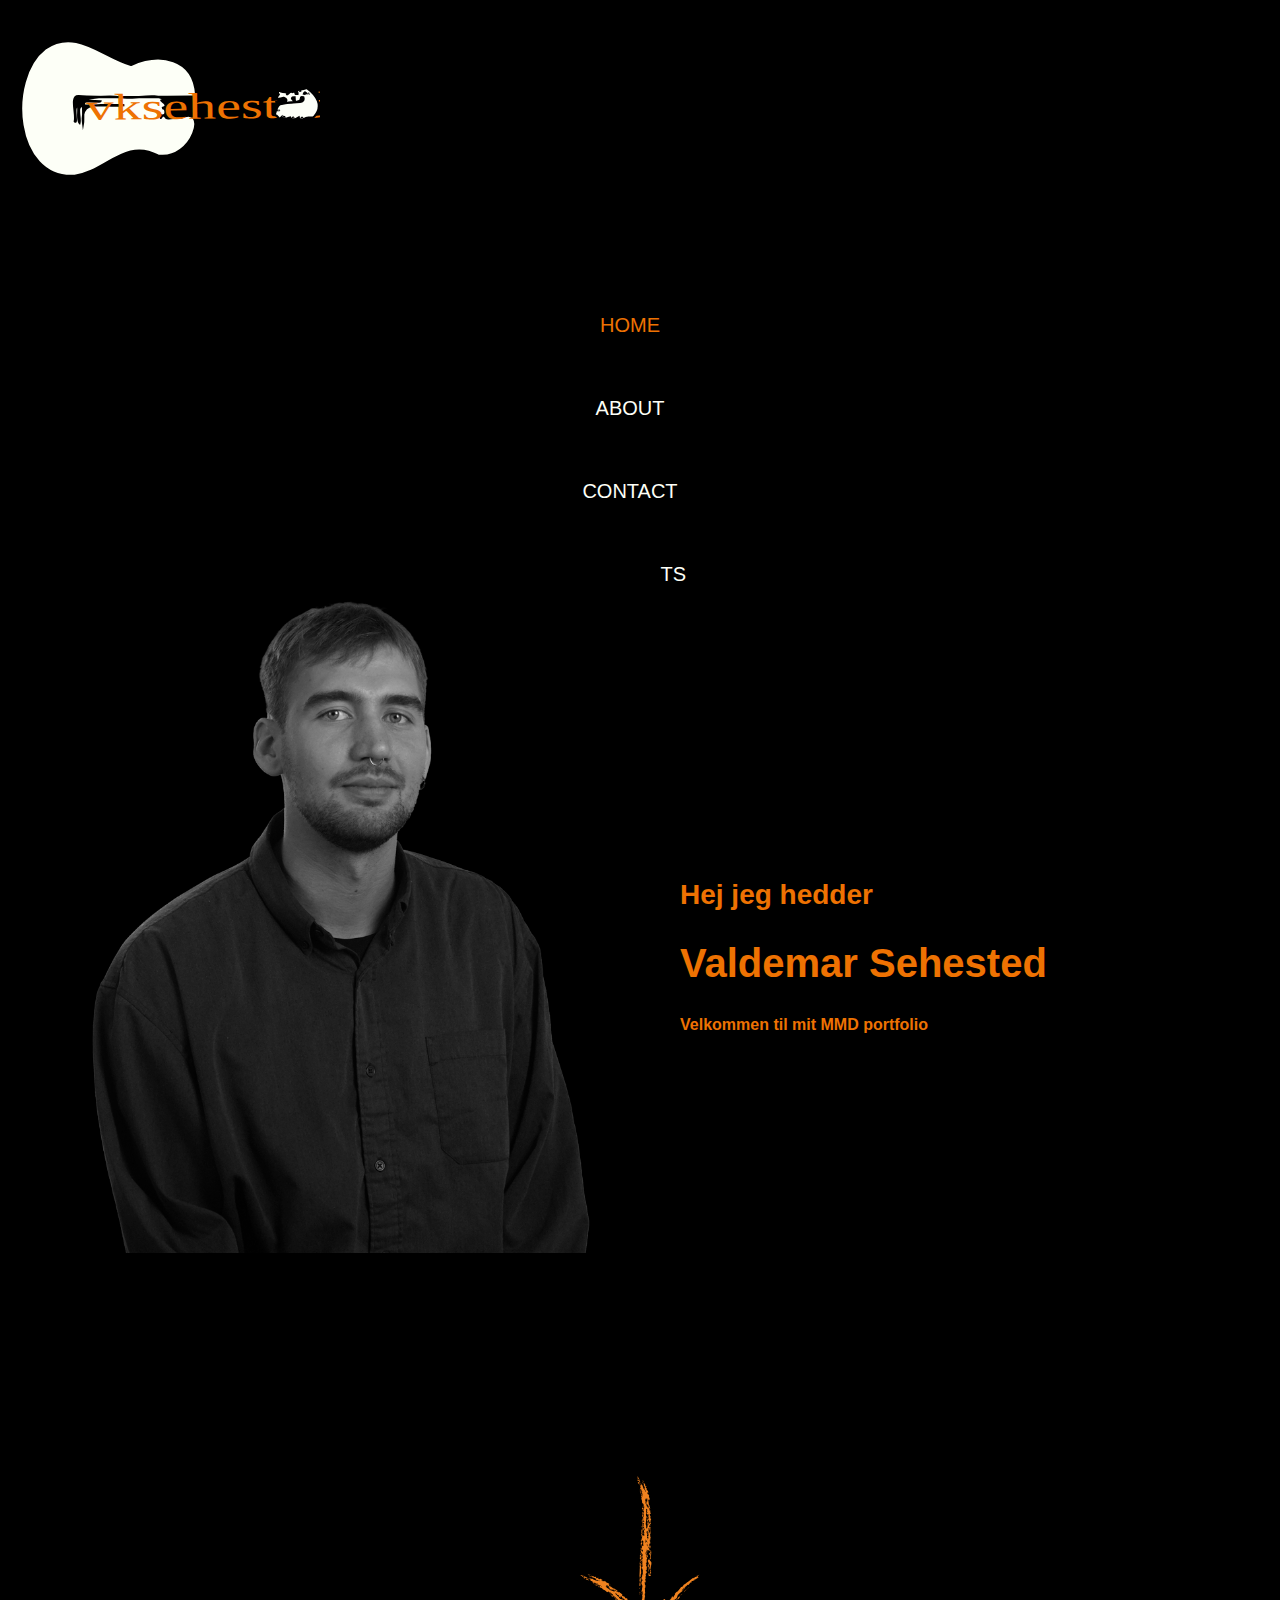
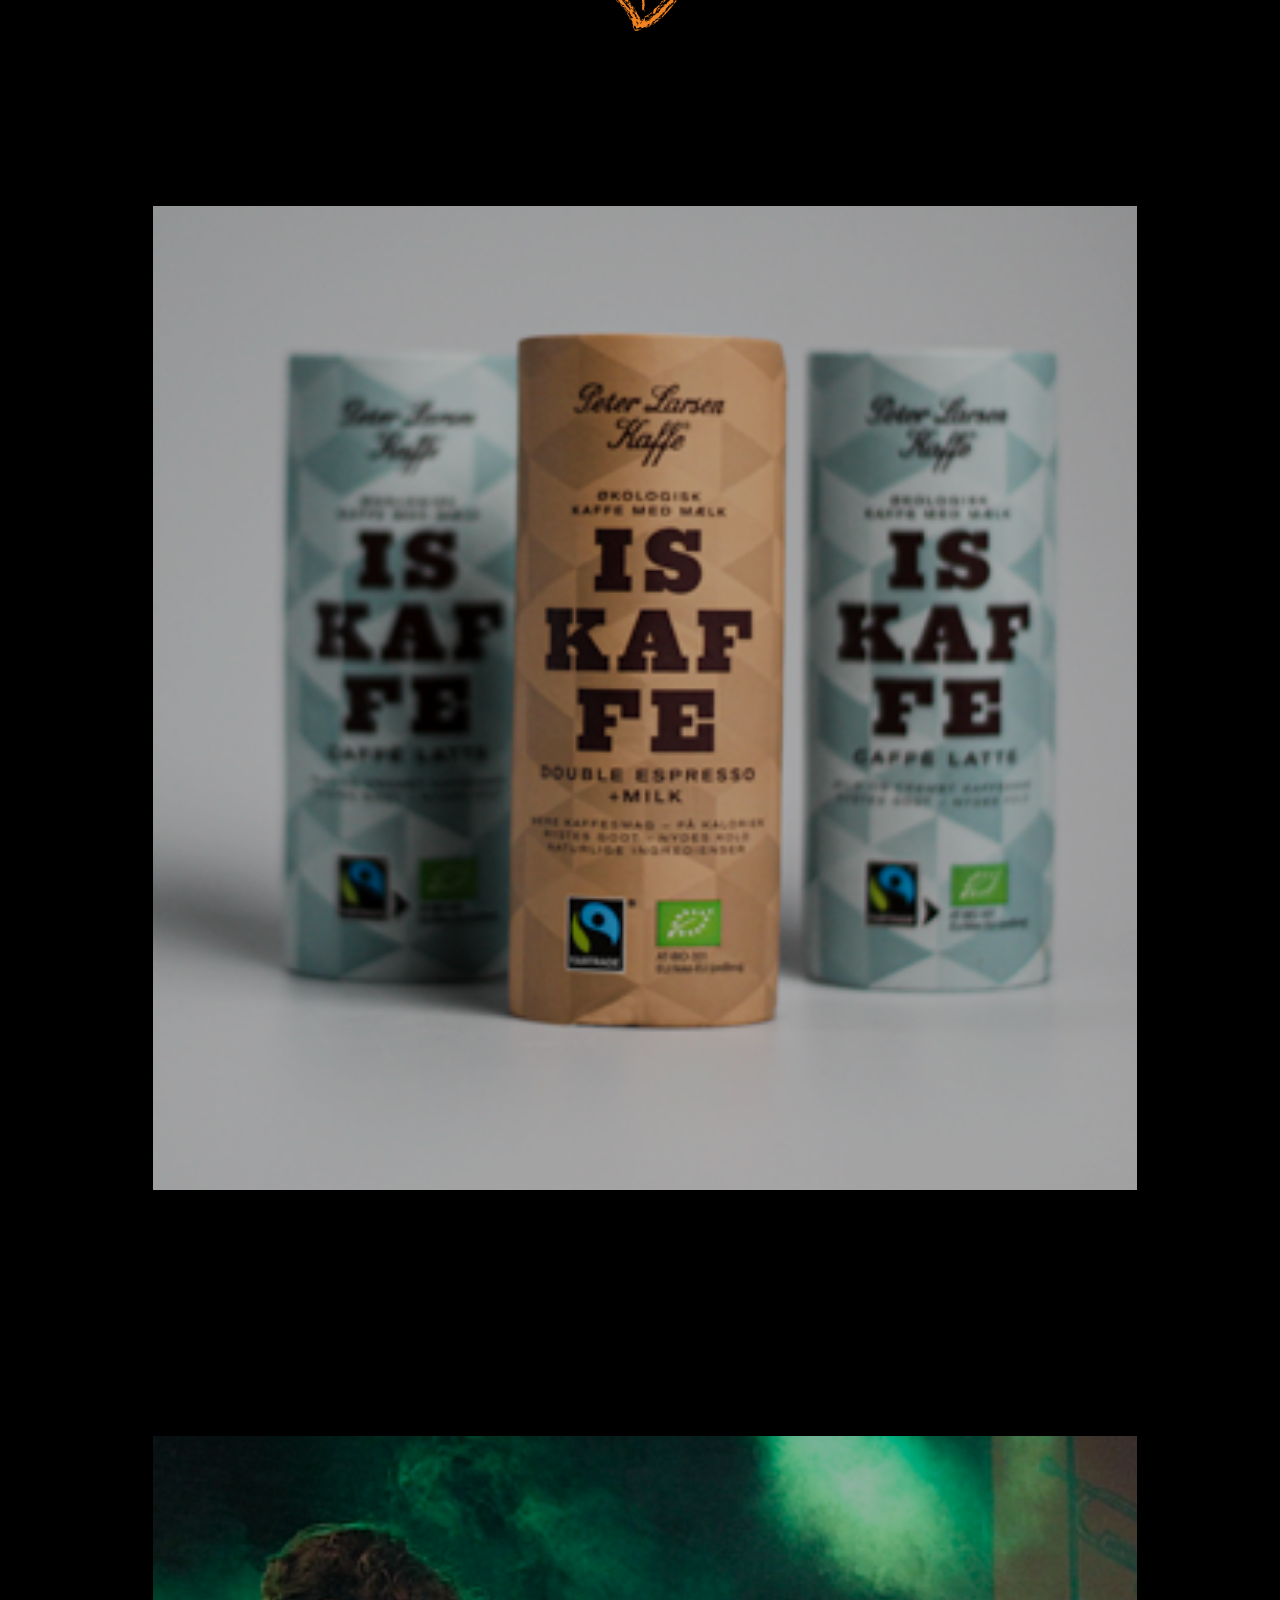
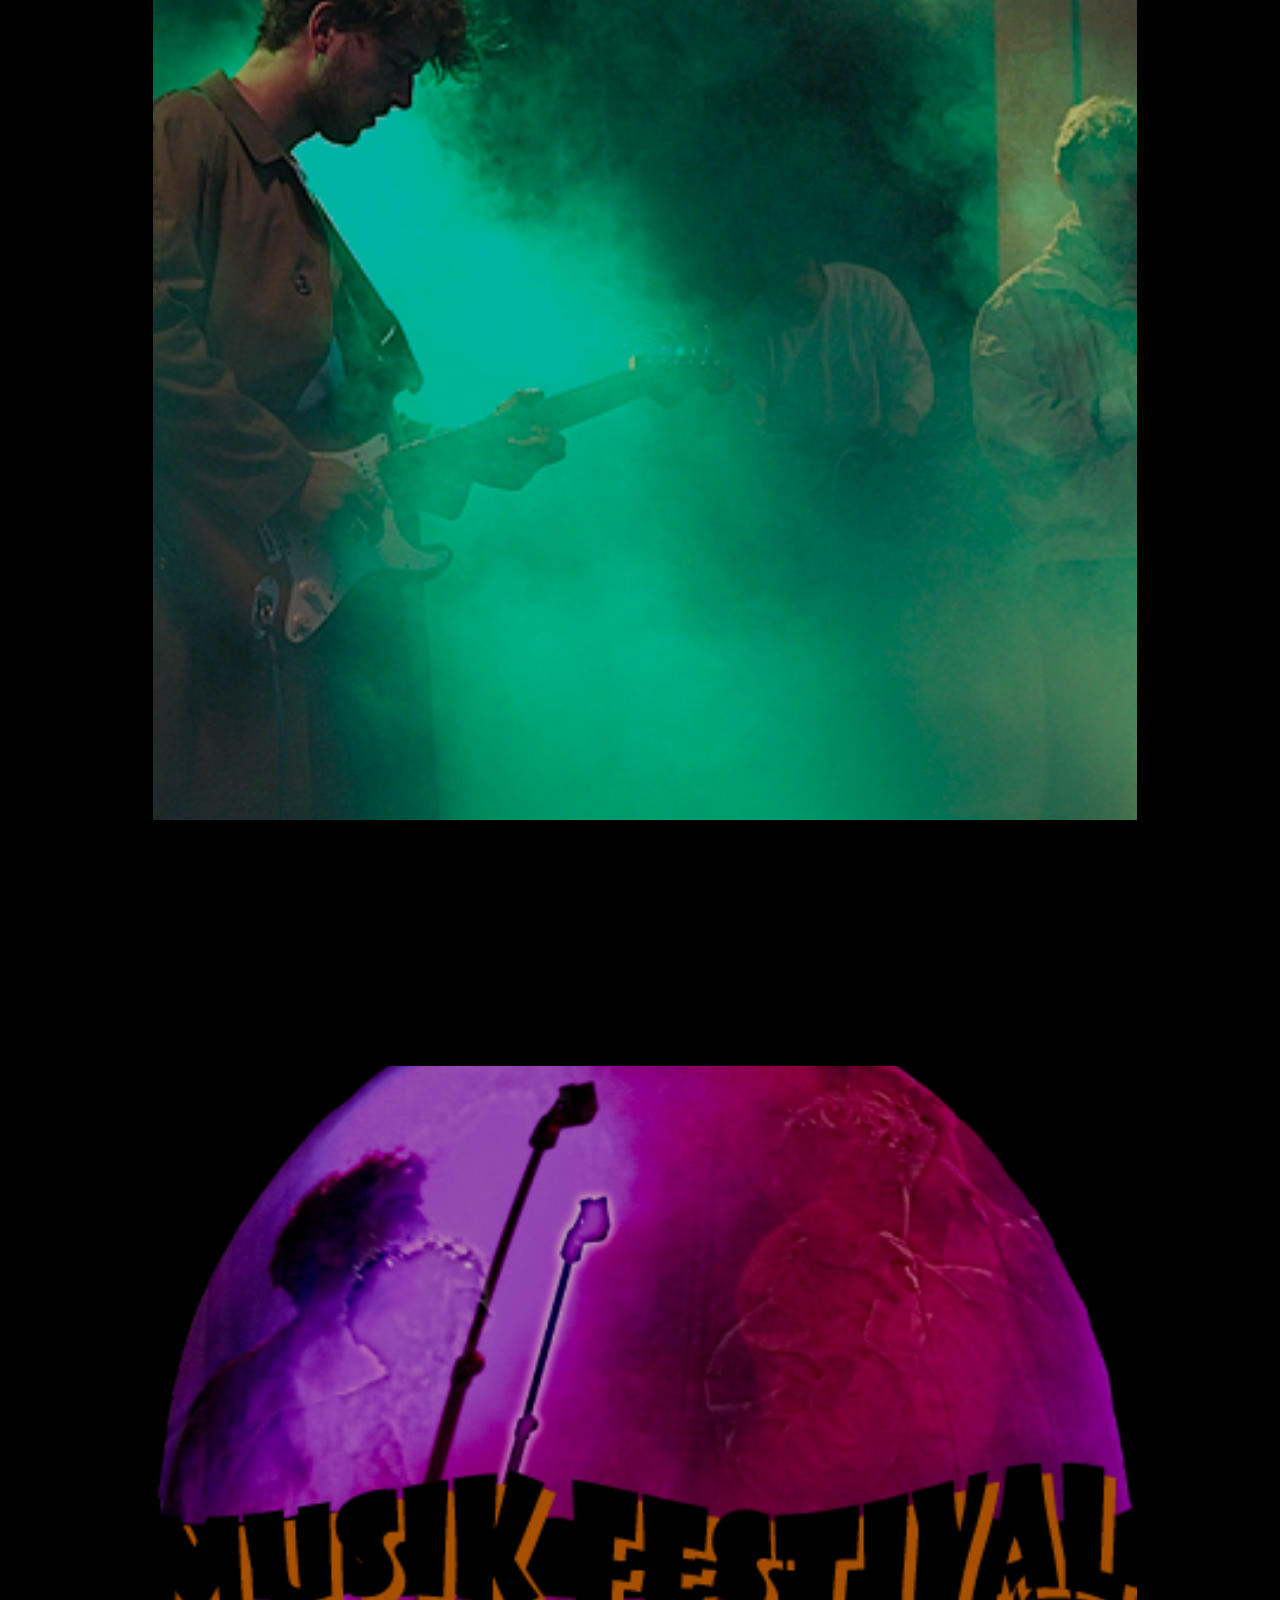
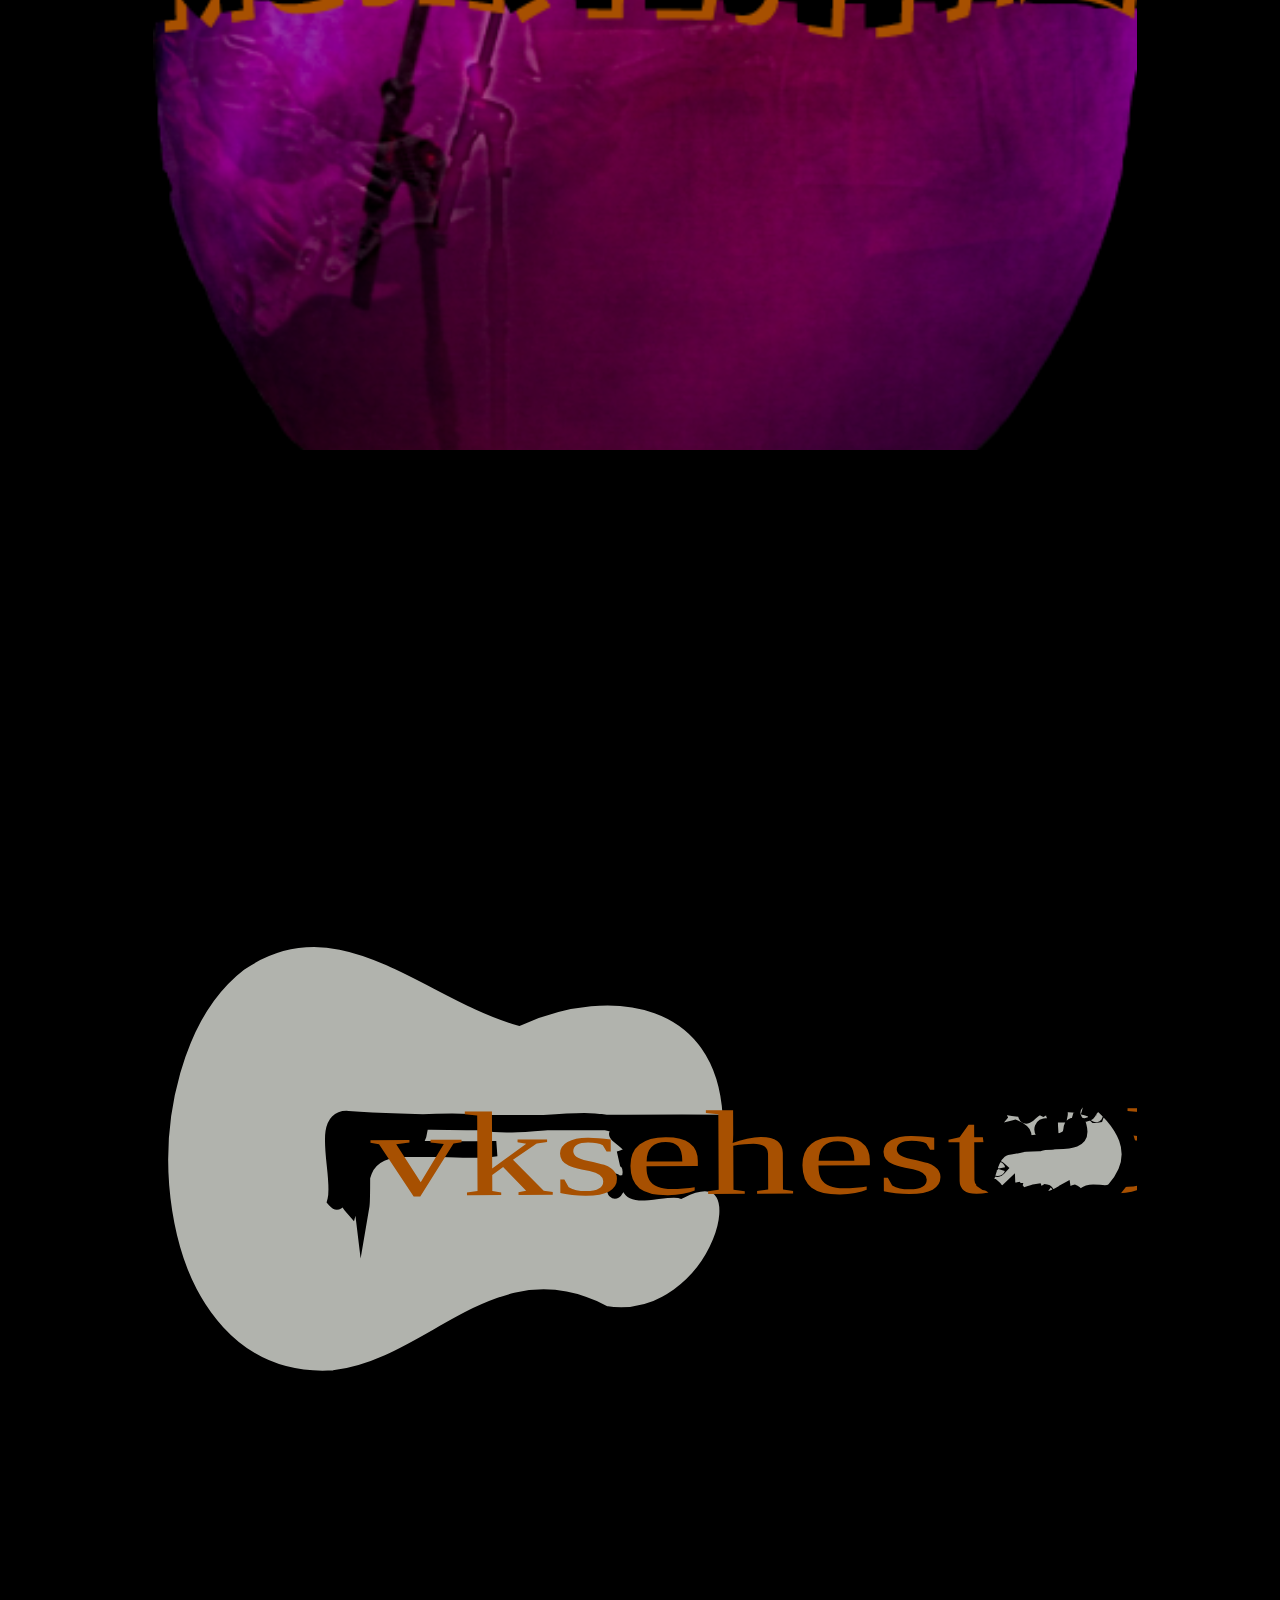
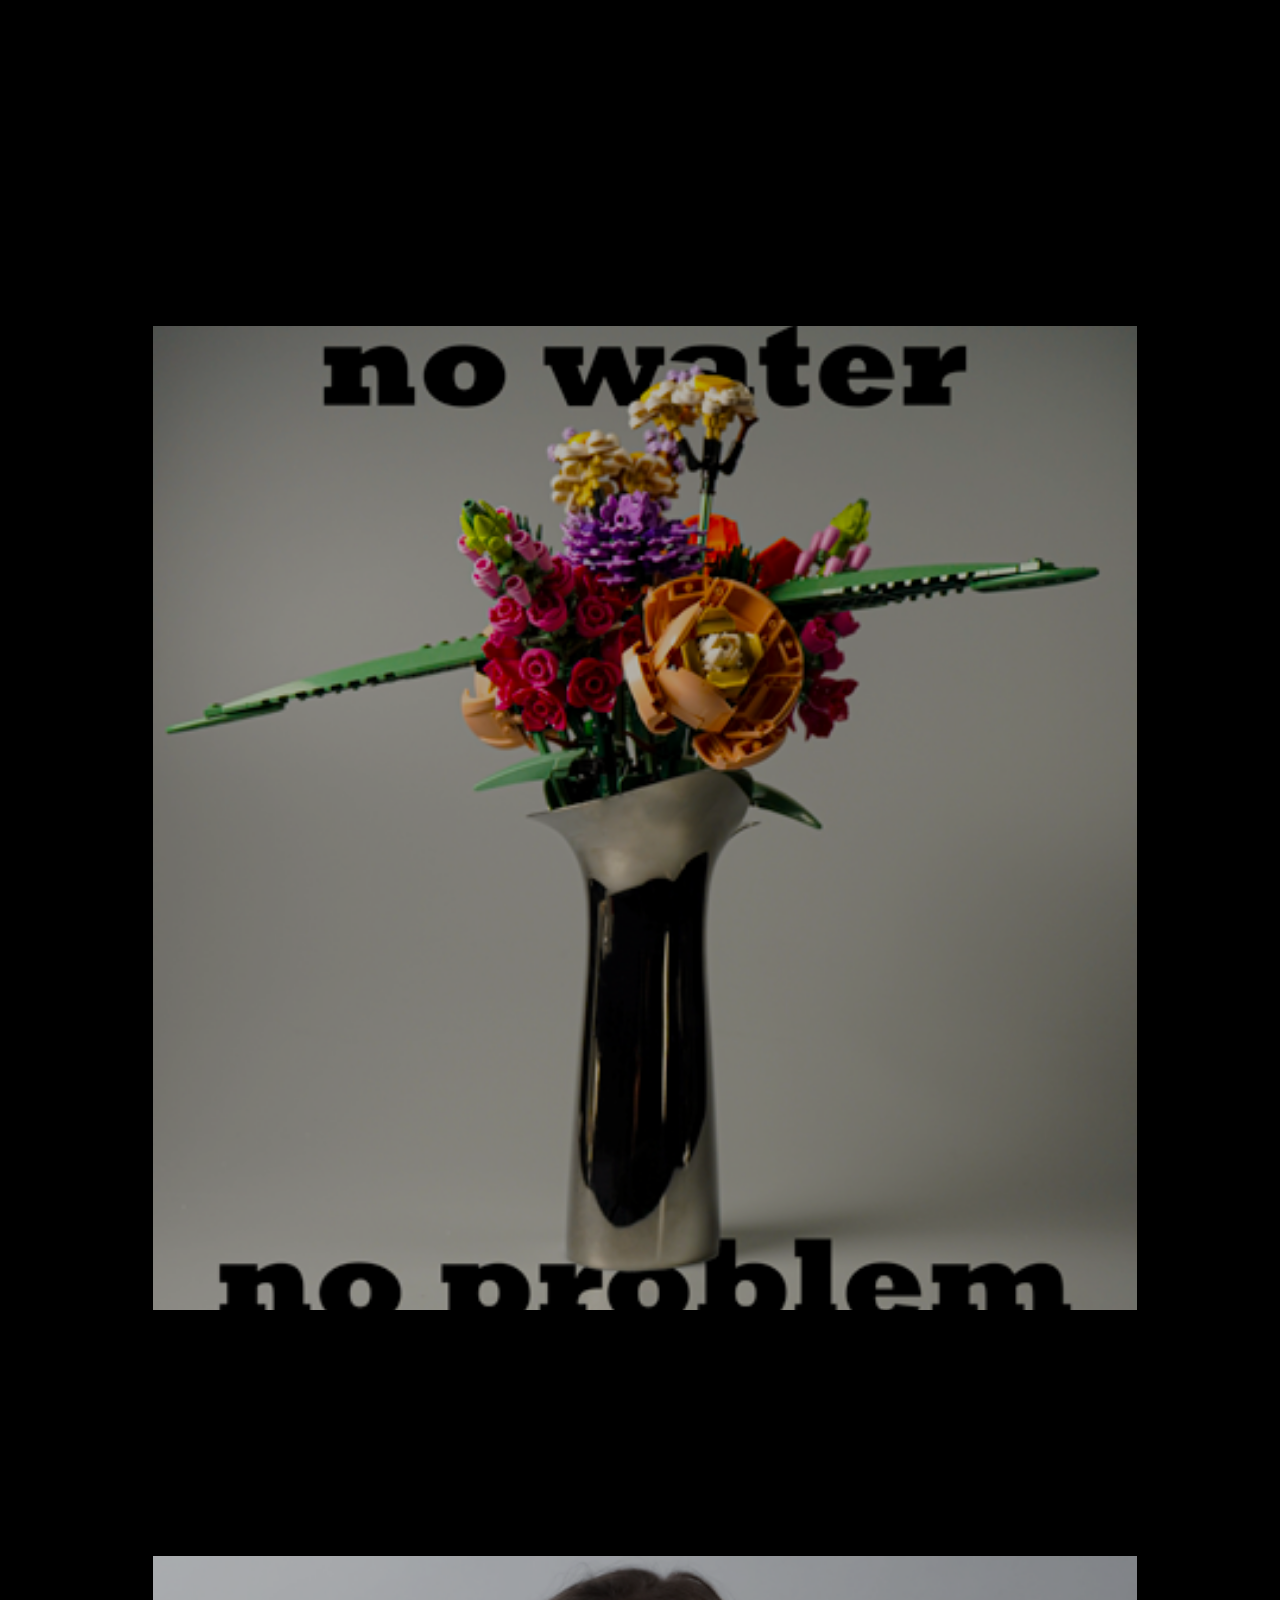
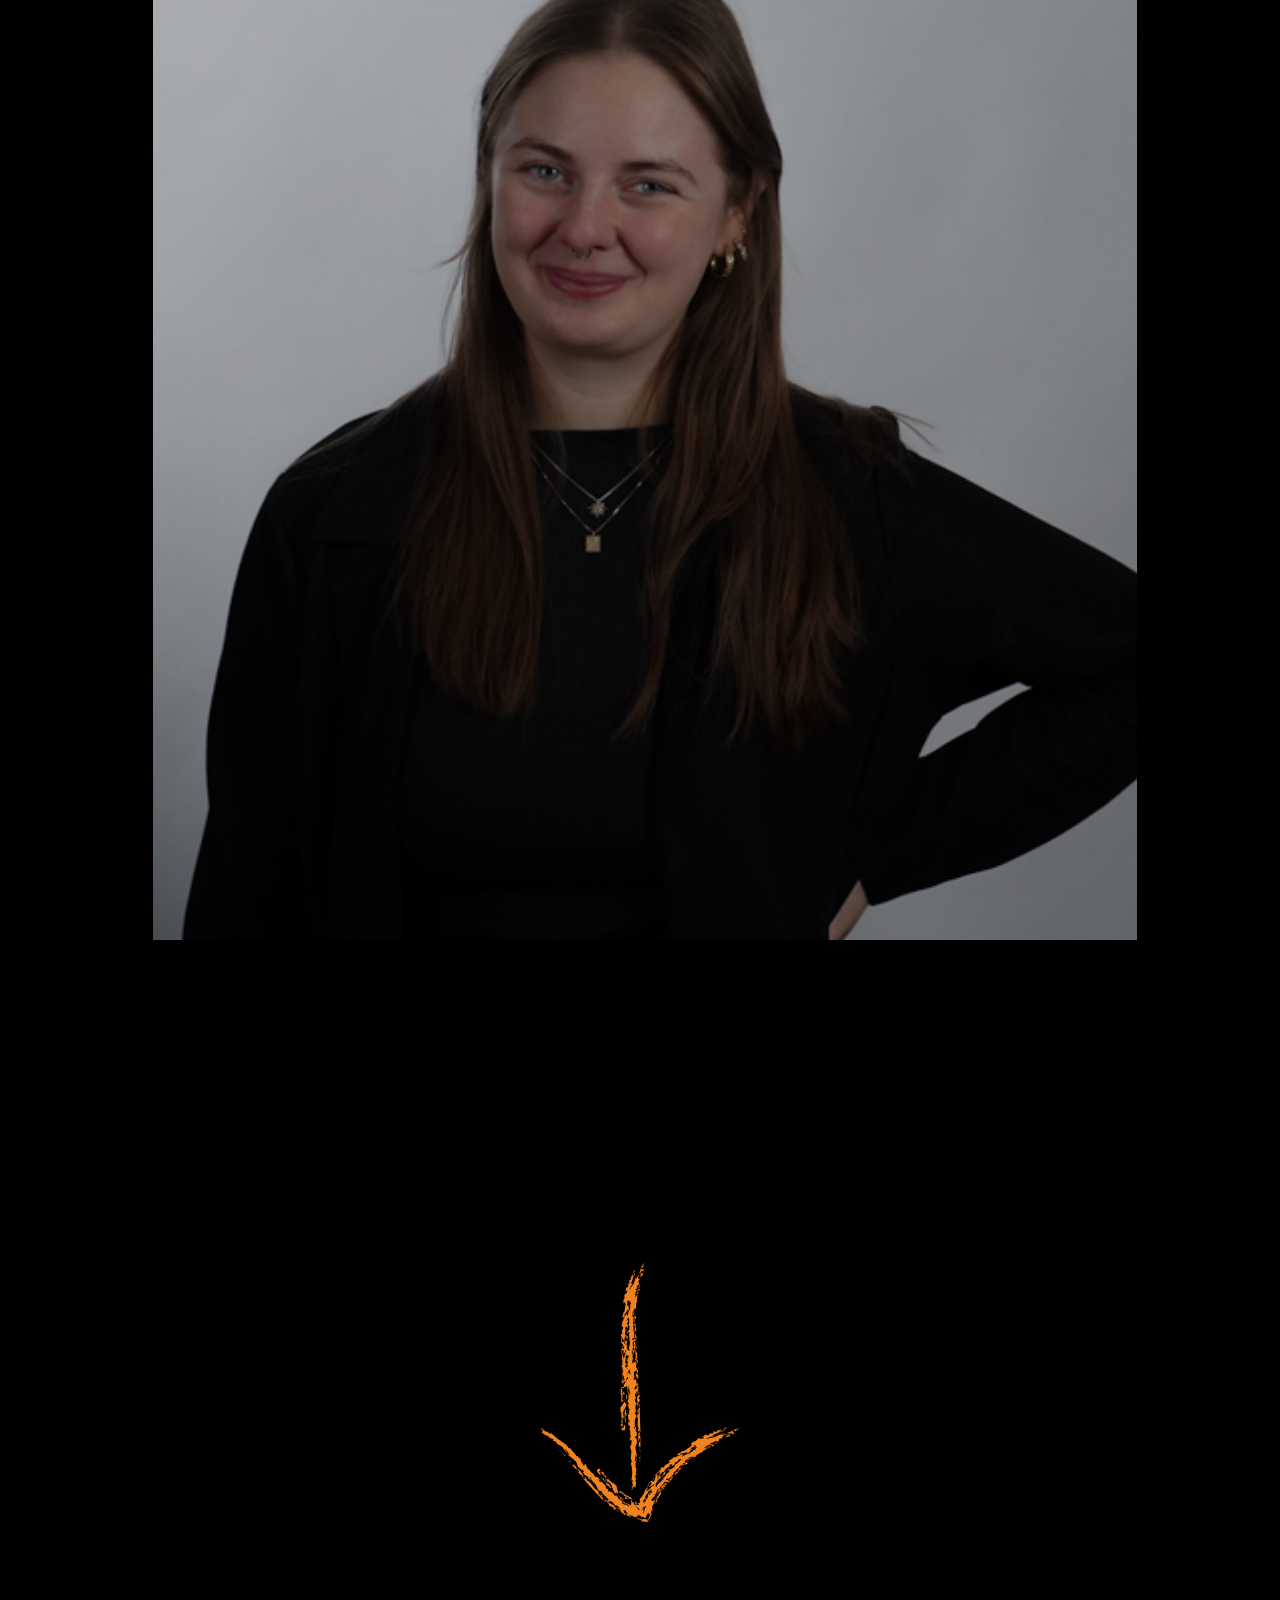
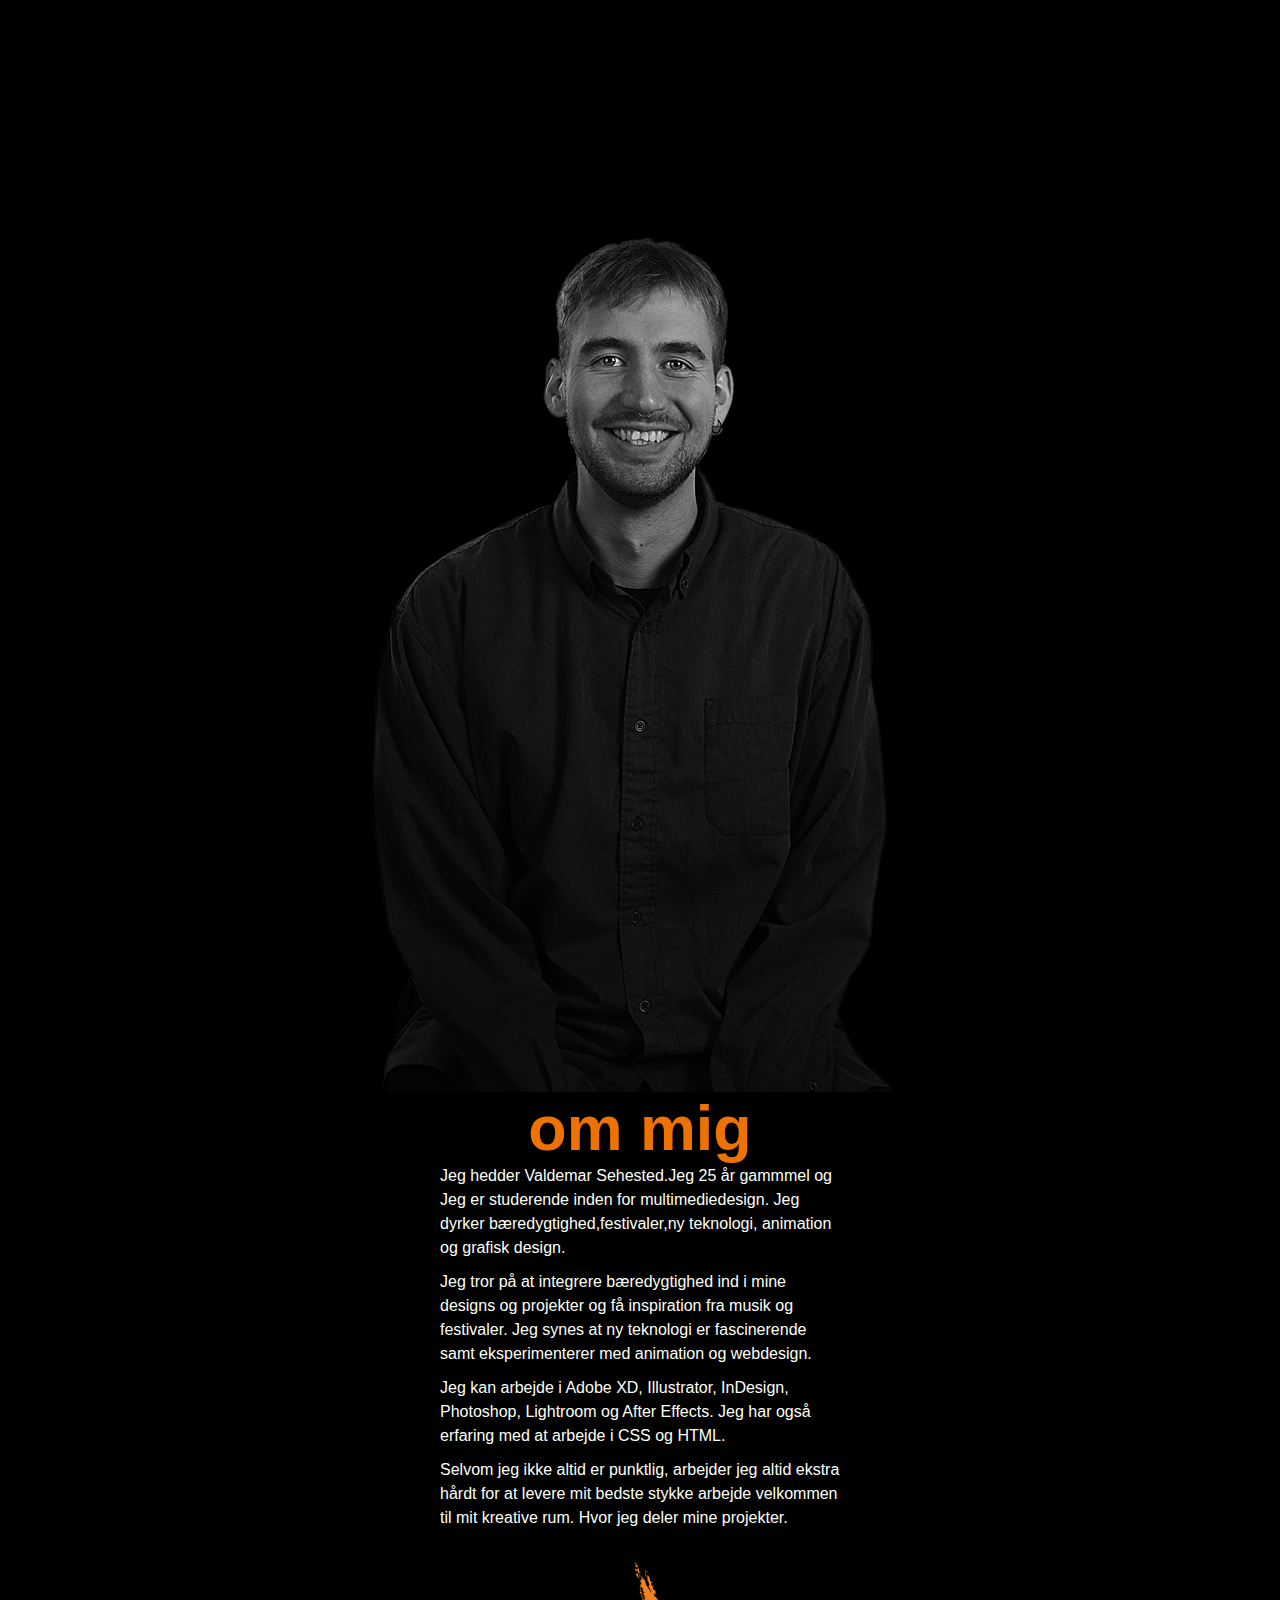
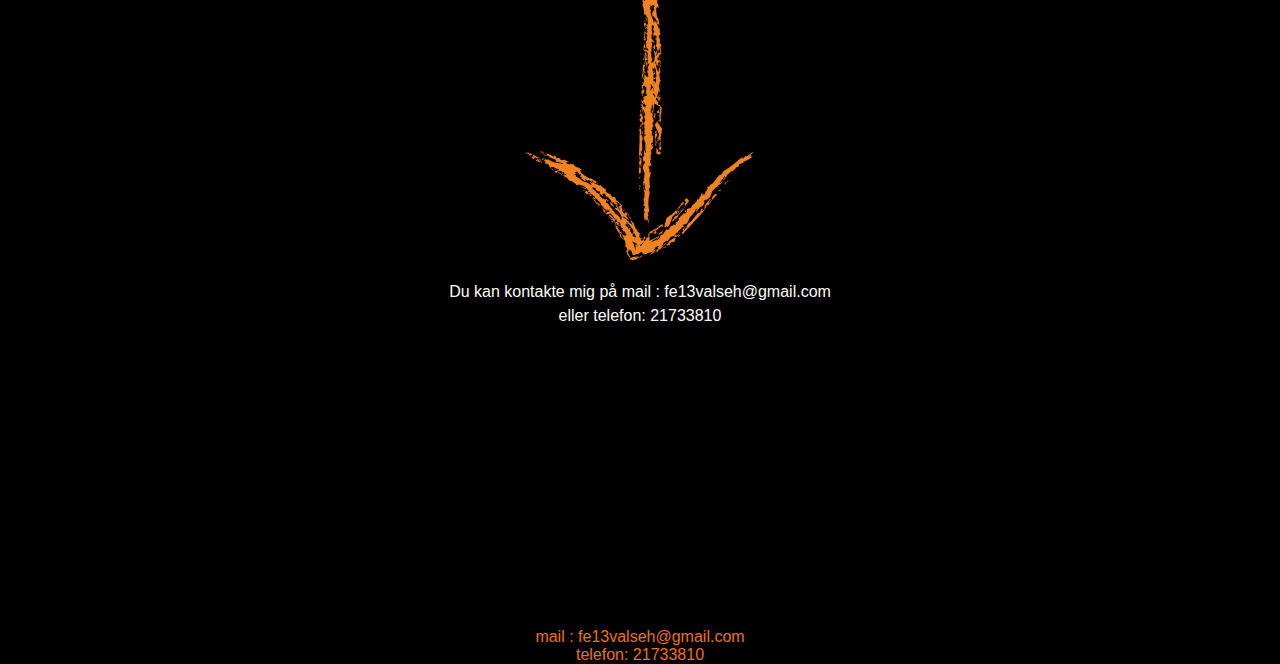
==== commit 74dd8baf: "up to date" ====
--- a/index.html
+++ b/index.html
@@ -34,12 +34,12 @@
     </div>
  </section>
  <div class="arrow-container">
-    <img class="arrow" src="arrow-down.svg" alt="this is a arrow pointing down"></div>
+    <img class="arrow" src="arrow-down.svg" alt="this is a arrow pointing down">
     </div> 
 
-<section id="contact">
+
     
-    </section>
+   
     <section id="products">
         <div class="produkt-container">
             <div class="product-galleri">
@@ -47,8 +47,8 @@
                 <img src="guitar-manden.png" alt="guitarist til koncert">
                 <img src="æg-festival_done.png" alt="festival billede">
                 <img src="guitar-til-logo.svg" alt="mit logo">
-                <img src="kaffe-billede.png" alt="produkt billede af 3 is kaffe">
-                <img src="kaffe-billede.png" alt="produkt billede af 3 is kaffe">
+                <img src="no-water.png" alt="produkt billede af lego blomster buket">
+                <img src="potræt-pic.png" alt="potræt billde af en kvinde">
        
             </div>
         </div>
@@ -73,7 +73,7 @@
     </section>
     <section id="contact">
         <div class="arrow-container-two">
-            <img class="arrow-two" src="arrow-down.svg" alt="this is a arrow pointing down"></div>
+            <img class="arrow-two" src="arrow-down.svg" alt="this is a arrow pointing down">
             </div> 
        
         <div class="contact-container">
--- a/frontpage.css
+++ b/frontpage.css
@@ -110,7 +110,8 @@
 {
 font-size: 101.65px;
 font-weight: bold;
-color: #ee7202;   
+color: #ee7202;
+max-width: 600px;   
 }
 
 
@@ -134,7 +135,7 @@
 scale 300ms ease,
 opacity 350ms linear ;
 }
-#products .product-galleri:has(img:hover) > img:not(:hover)
+#products .product-galleri > img:not(:hover)
 {
 scale: .8;
 opacity: .7;
@@ -155,7 +156,6 @@
 {
     width: 50%;
 display: flex;
-float: center;
 margin-top: -100px;
 max-height: fit-content;
 overflow: hidden;
@@ -186,7 +186,6 @@
   color: #fdfff7;
   line-height: 1.5;
   margin-bottom: 10px;
-  padding: auto;
   max-width: 500px;
   
 }
@@ -236,7 +235,7 @@
 a.active,a:hover
 {
 background: #ee7202;
-transition: .5;
+
 
 }
 /* this is for half a screen
@@ -306,8 +305,7 @@
         flex-direction: column;
         align-items: center;
         justify-content: center;
-        float: center;
-
+       
     }
     ul
     {
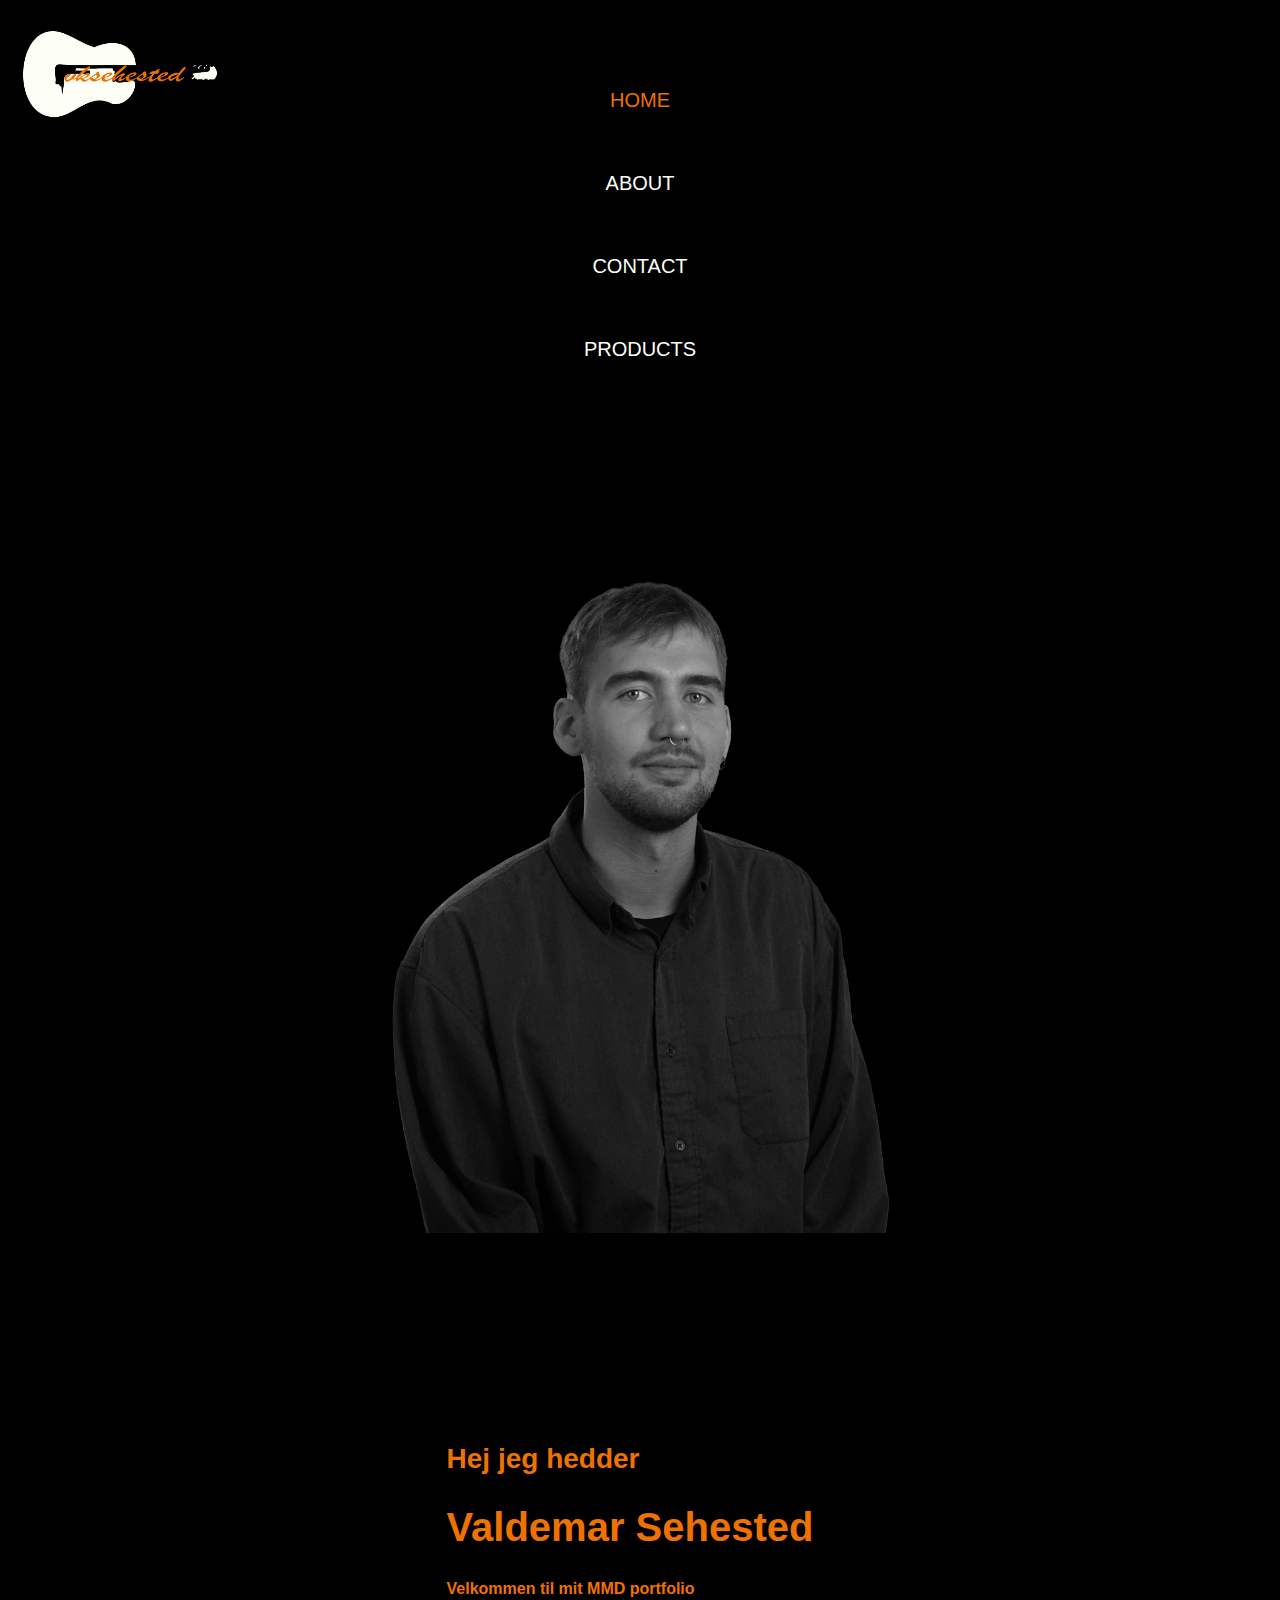
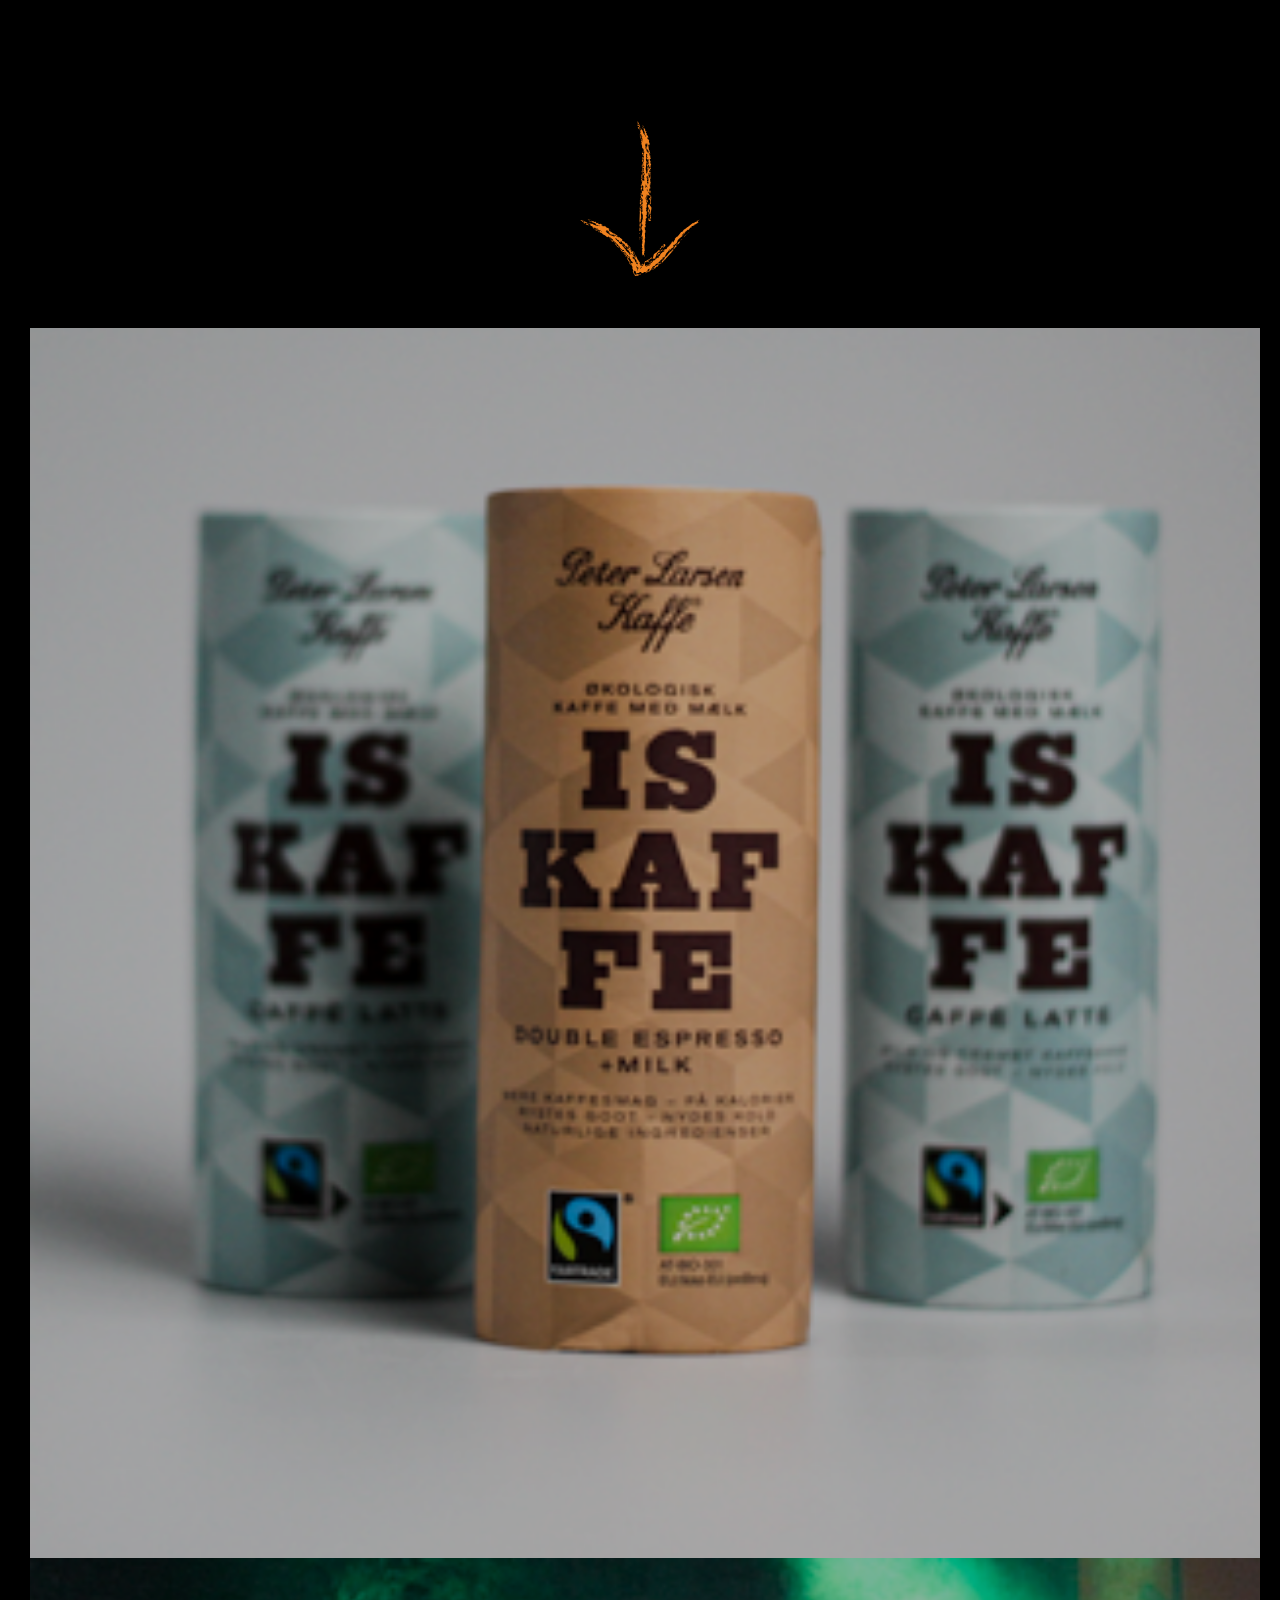
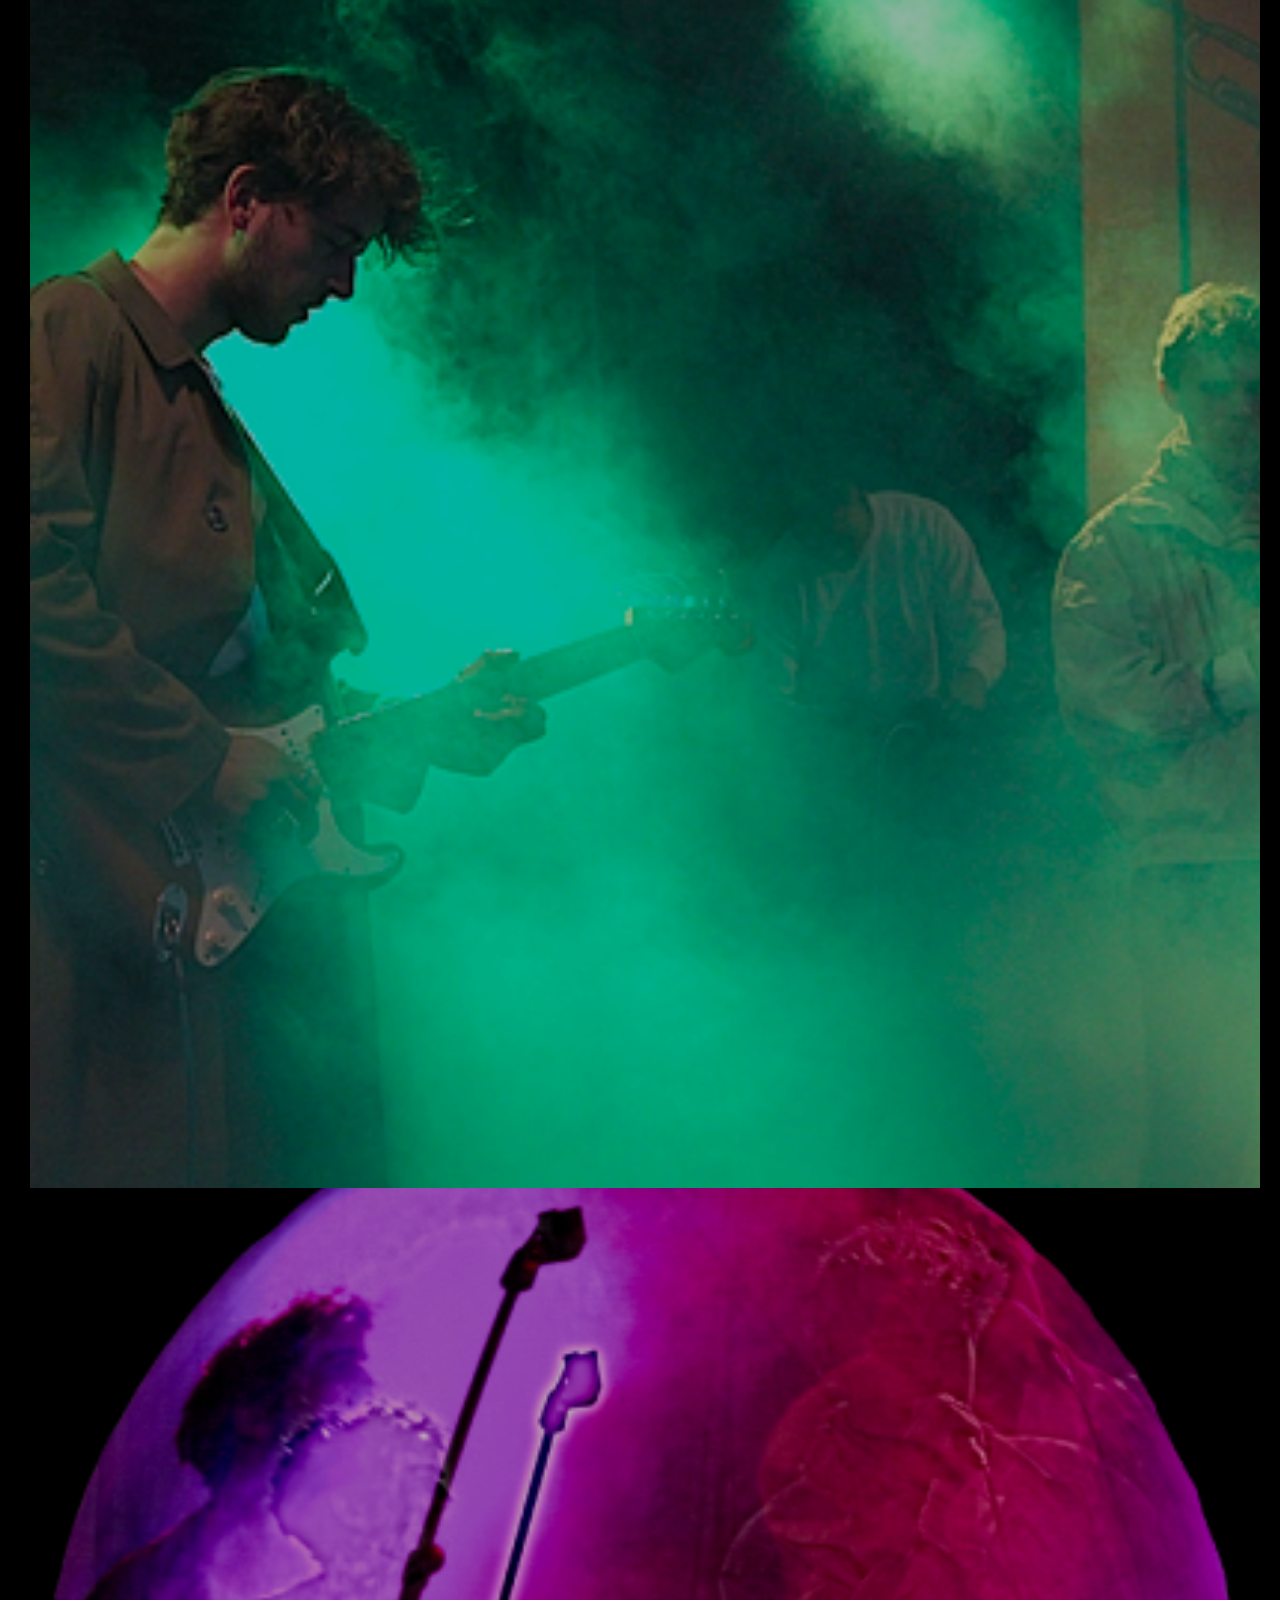
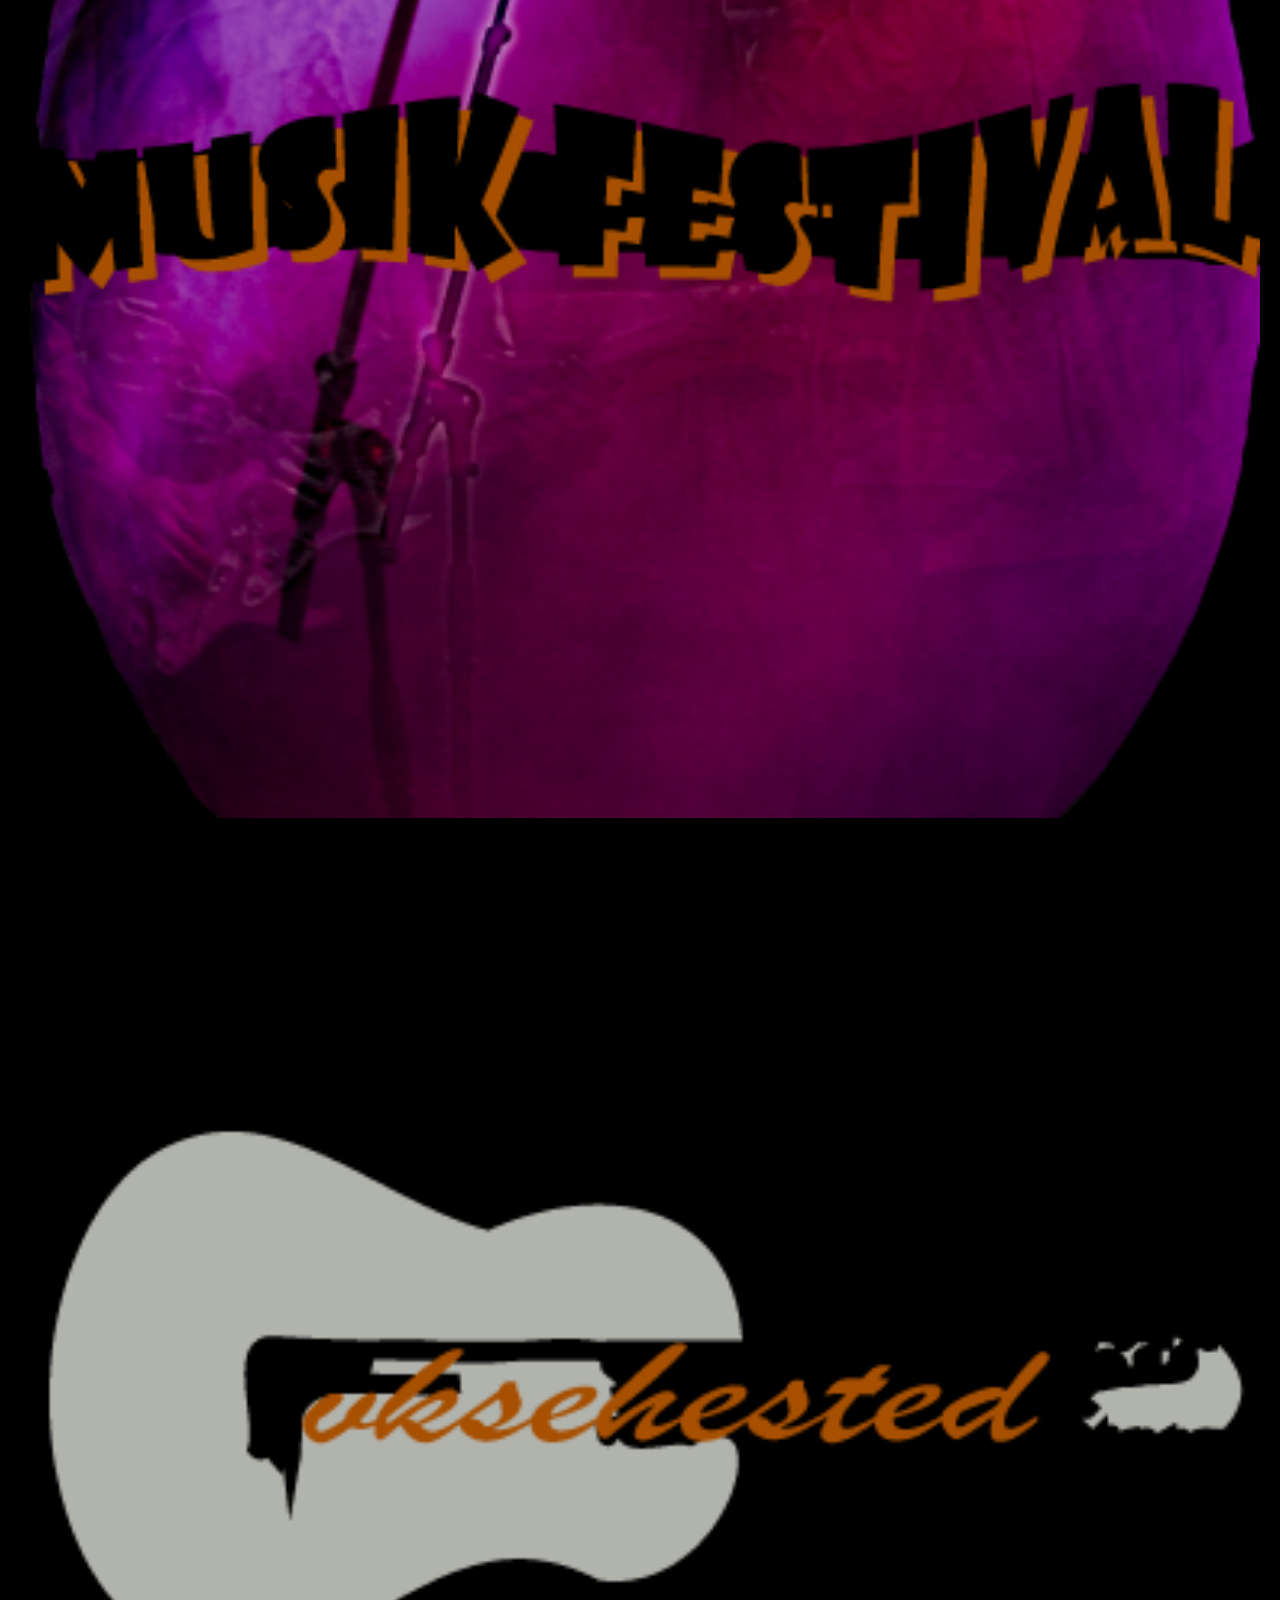
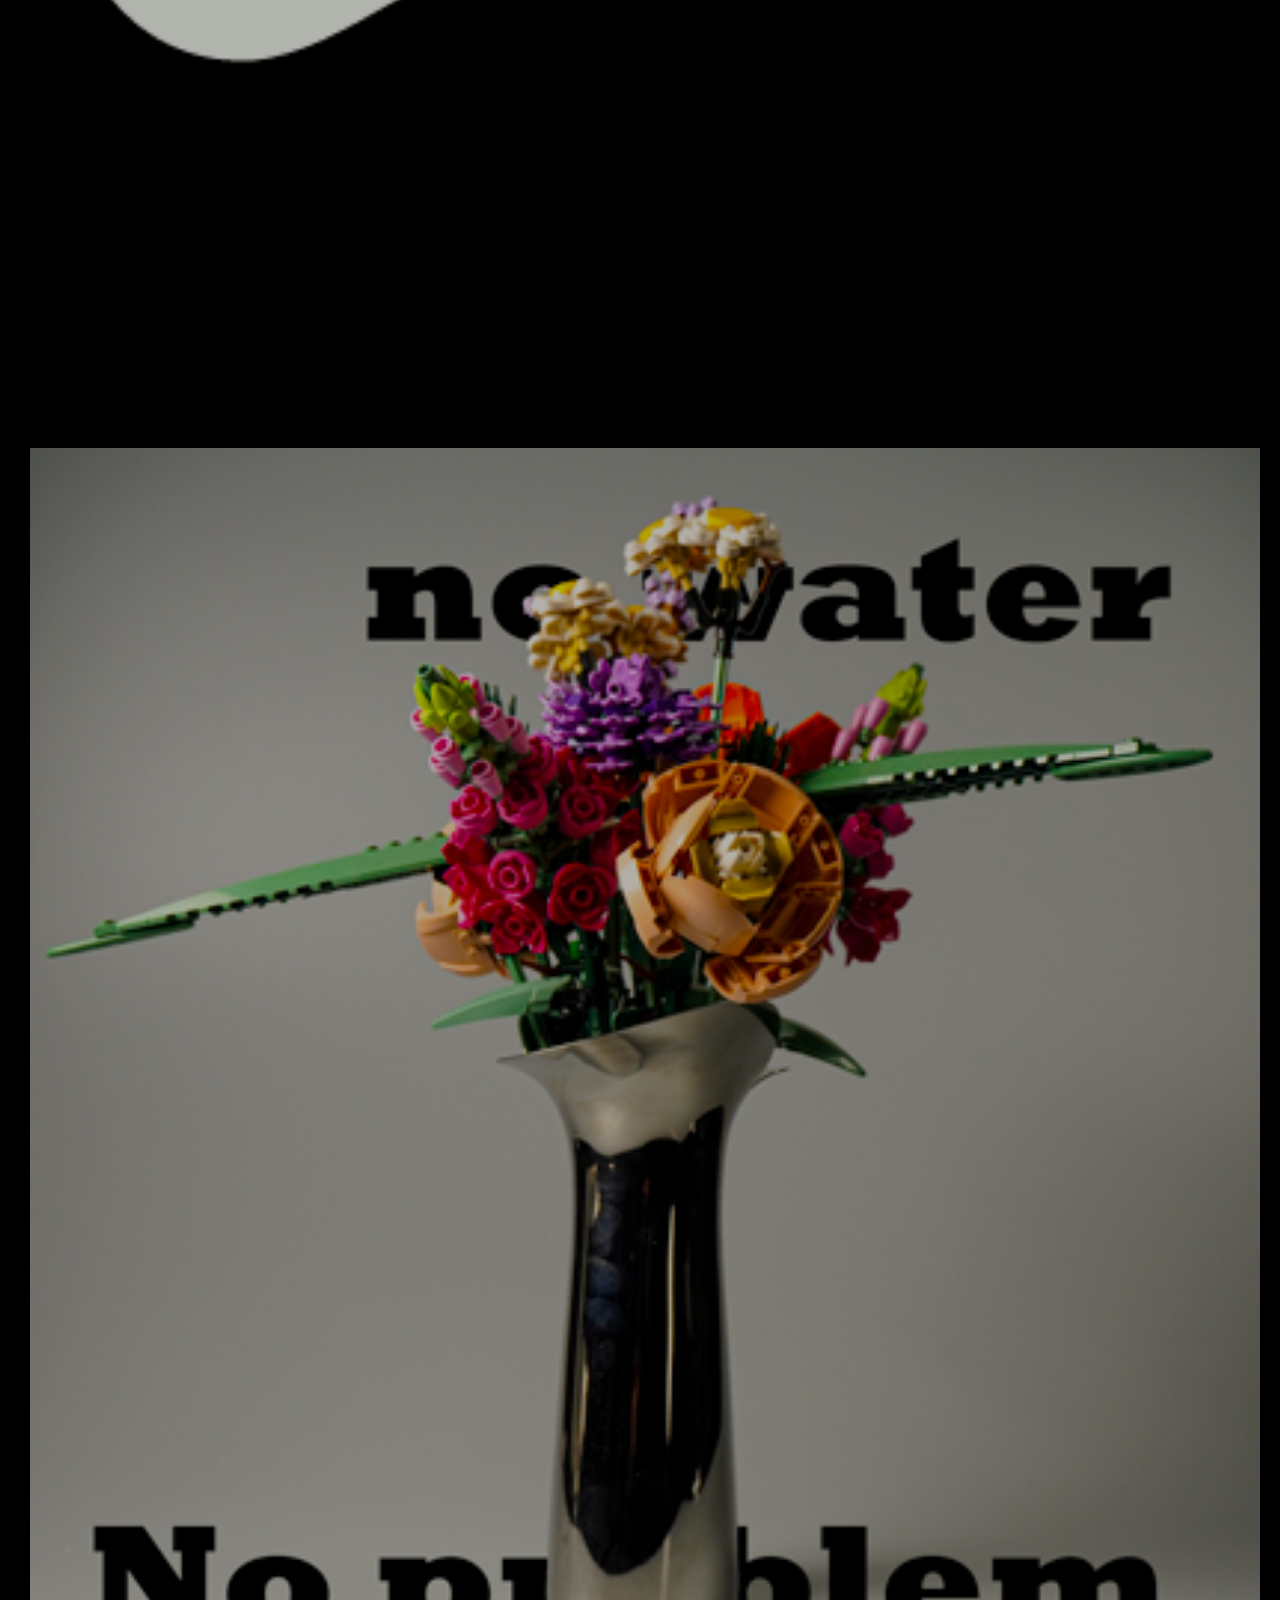
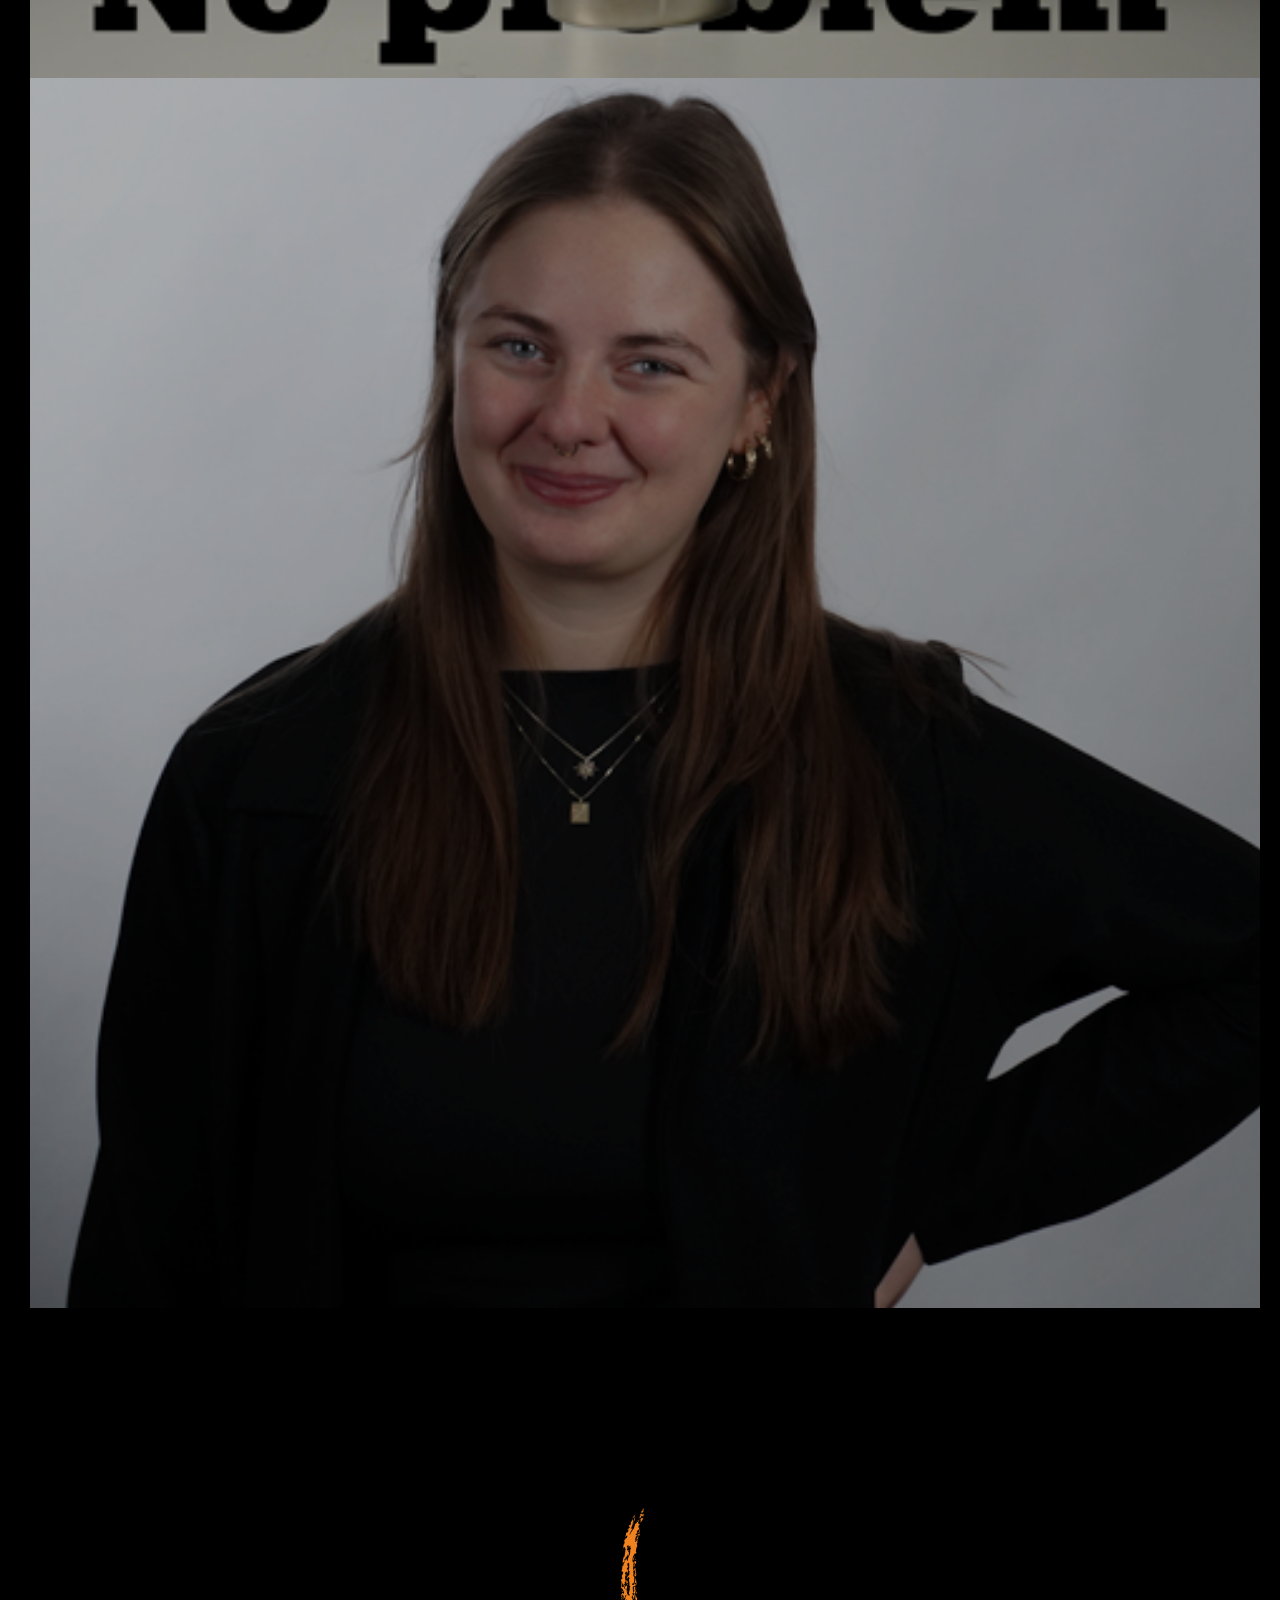
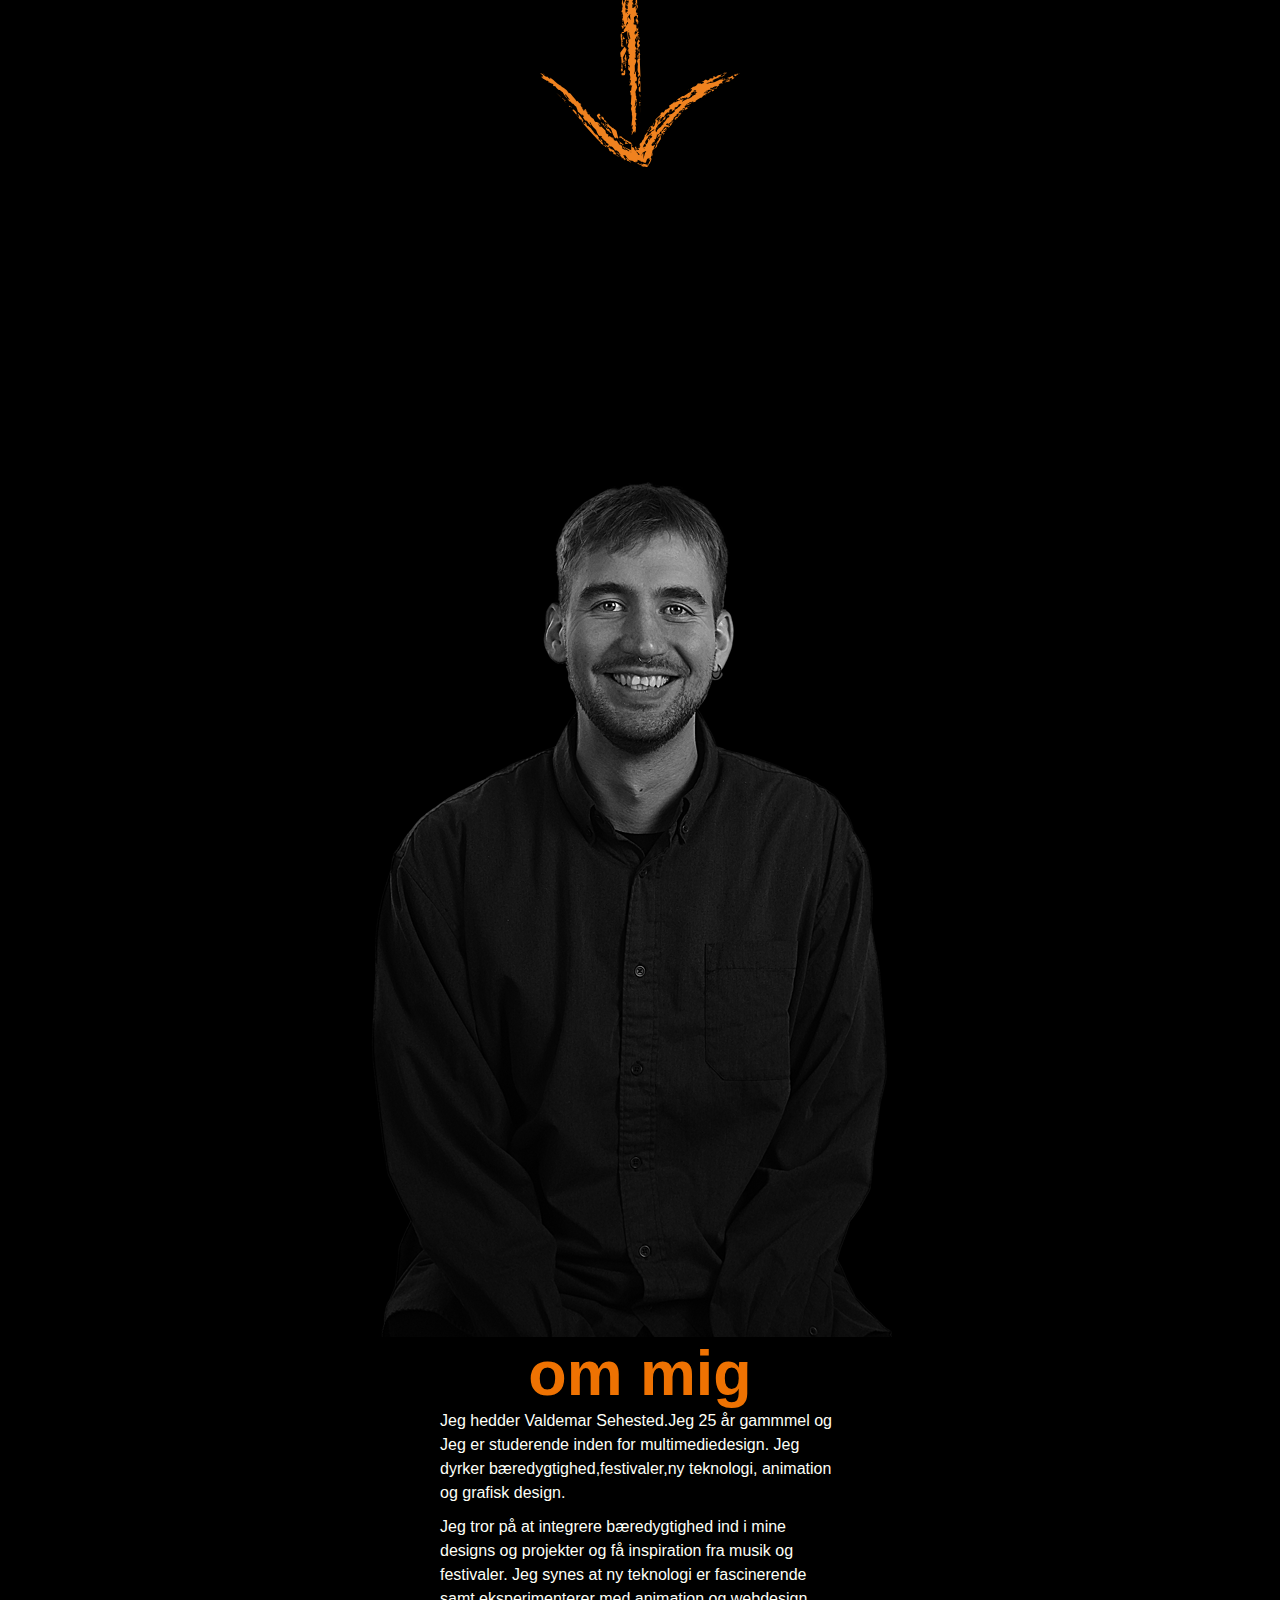
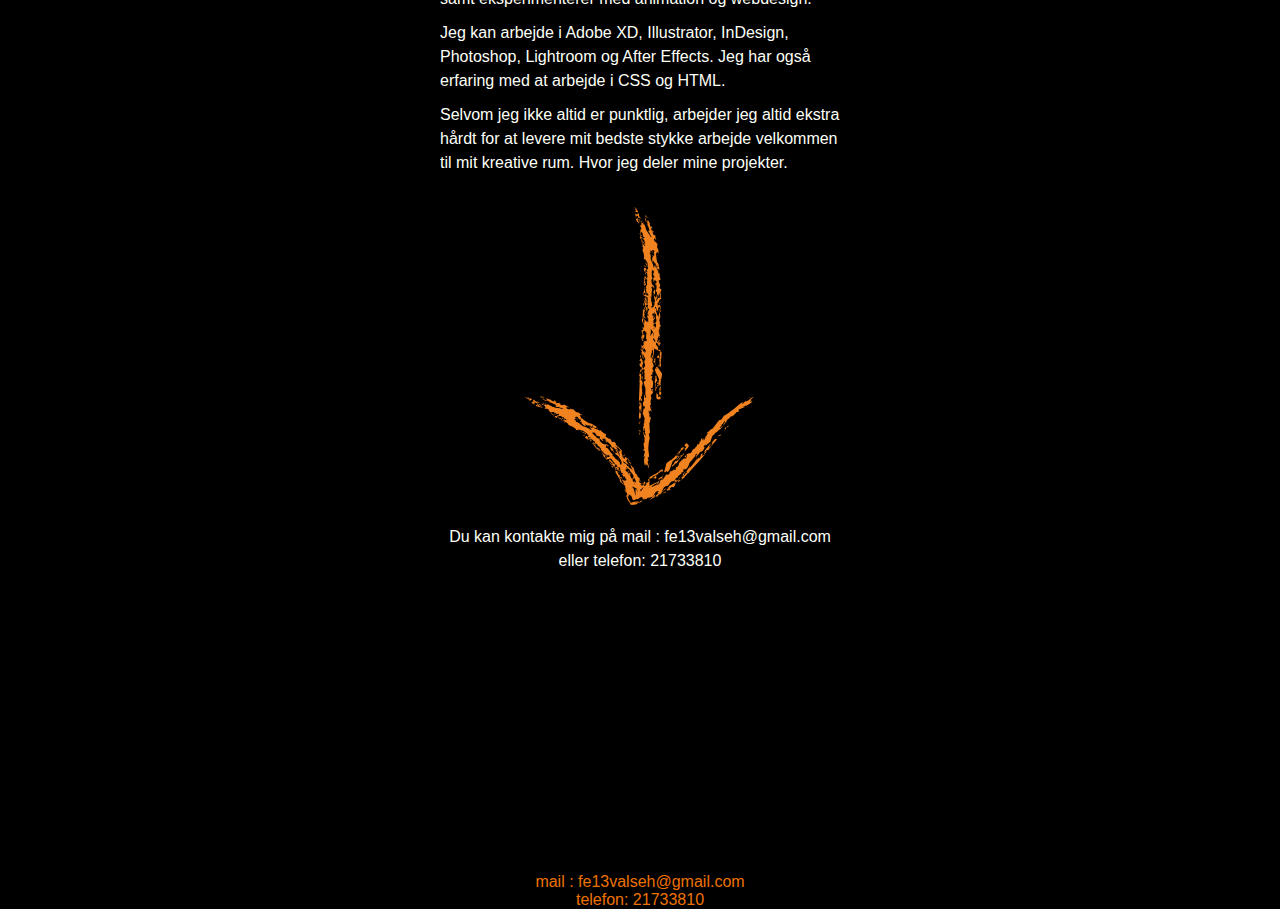
==== commit 55a52277: "done" ====
--- a/index.html
+++ b/index.html
@@ -13,7 +13,7 @@
         
        
         <label class="logo">
-            <img src="guitar-logo.svg" alt="vksehested logo">
+            <img src="guitar-til-logo2.png" alt="vksehested logo">
         </label>
         <ul>
             <li><a class="active" href="#">home</a></li>
@@ -46,7 +46,7 @@
                 <img src="kaffe-billede.png" alt="produkt billede af 3 is kaffe">
                 <img src="guitar-manden.png" alt="guitarist til koncert">
                 <img src="æg-festival_done.png" alt="festival billede">
-                <img src="guitar-til-logo.svg" alt="mit logo">
+                <img src="guitar-til-logo2.png" alt="mit logo">
                 <img src="no-water.png" alt="produkt billede af lego blomster buket">
                 <img src="potræt-pic.png" alt="potræt billde af en kvinde">
        
--- a/frontpage.css
+++ b/frontpage.css
@@ -45,18 +45,30 @@
 padding: 10px 20px;
 border-radius: 3px;
 }
+a.active,a:hover
+{
+background: #ee7202;
+
+
+}
 label.logo
 {
     display:flex;
     max-width: 800px;
     padding: 20px;
+    height: auto;
+    
+
+    
+    
    
 }
 label.logo img 
 {
 height: auto;
-width: 100%;
-max-width: 800px;
+width: 200px;
+
+
 }
 .home-container
 {
@@ -71,7 +83,7 @@
 width: 50%;
 display: flex;
 float: left;
-margin-top: -100px;
+margin-top: 100px;
 max-height: fit-content;
 overflow: hidden;
 }
@@ -95,23 +107,23 @@
 .headline-small
 {
 
+font-size: 23.99px;
+font-weight: bold;
+color: #ee7202;   
+}
+.headline-medium
+{
+margin-top: 200px;
 font-size: 38.83px;
 font-weight: bold;
 color: #ee7202;   
 }
-.headline-medium
-{
-margin-top: 200px;
+.headline-large
+{
 font-size: 62.83px;
 font-weight: bold;
-color: #ee7202;   
-}
-.headline-large
-{
-font-size: 101.65px;
-font-weight: bold;
 color: #ee7202;
-max-width: 600px;   
+max-width: 400px;   
 }
 
 
@@ -137,7 +149,6 @@
 }
 #products .product-galleri > img:not(:hover)
 {
-scale: .8;
 opacity: .7;
 }
 .arrow
@@ -297,30 +308,28 @@
 /* phone size */
  @media(max-width: 1300px)
 {
-    label.logo
-    {
-        position: absolute;
-        top: 20px;
+  
+    label.logo 
+    {
+        position: relative;
         
         flex-direction: column;
         align-items: center;
         justify-content: center;
+        max-width: 140px;
+        margin-left: 50px;
        
     }
     ul
     {
-        position: relative;
-        
+        position: absolute;
         display: flex;
         flex-direction: column;
         align-items: center;
         justify-content: center;
         align-content: space-around;
-        
-
         width: 100%;
-       height: 100vh;
-       
+       height: 50vh;
       text-align: center;
       
     
@@ -349,11 +358,12 @@
     }
     .pro-pic
     {
+    position: relative;
     width: 50%;
     height: auto;
     display: flex;
     float: left;
-    margin: 180px 20px 100px;
+    margin: 160px 20px 10px;
     
     }
     .headline-small
@@ -422,6 +432,7 @@
 
     .home-container
     {
+        flex-direction: column;
         display: flex;
         align-items: center;
         text-align: left;
